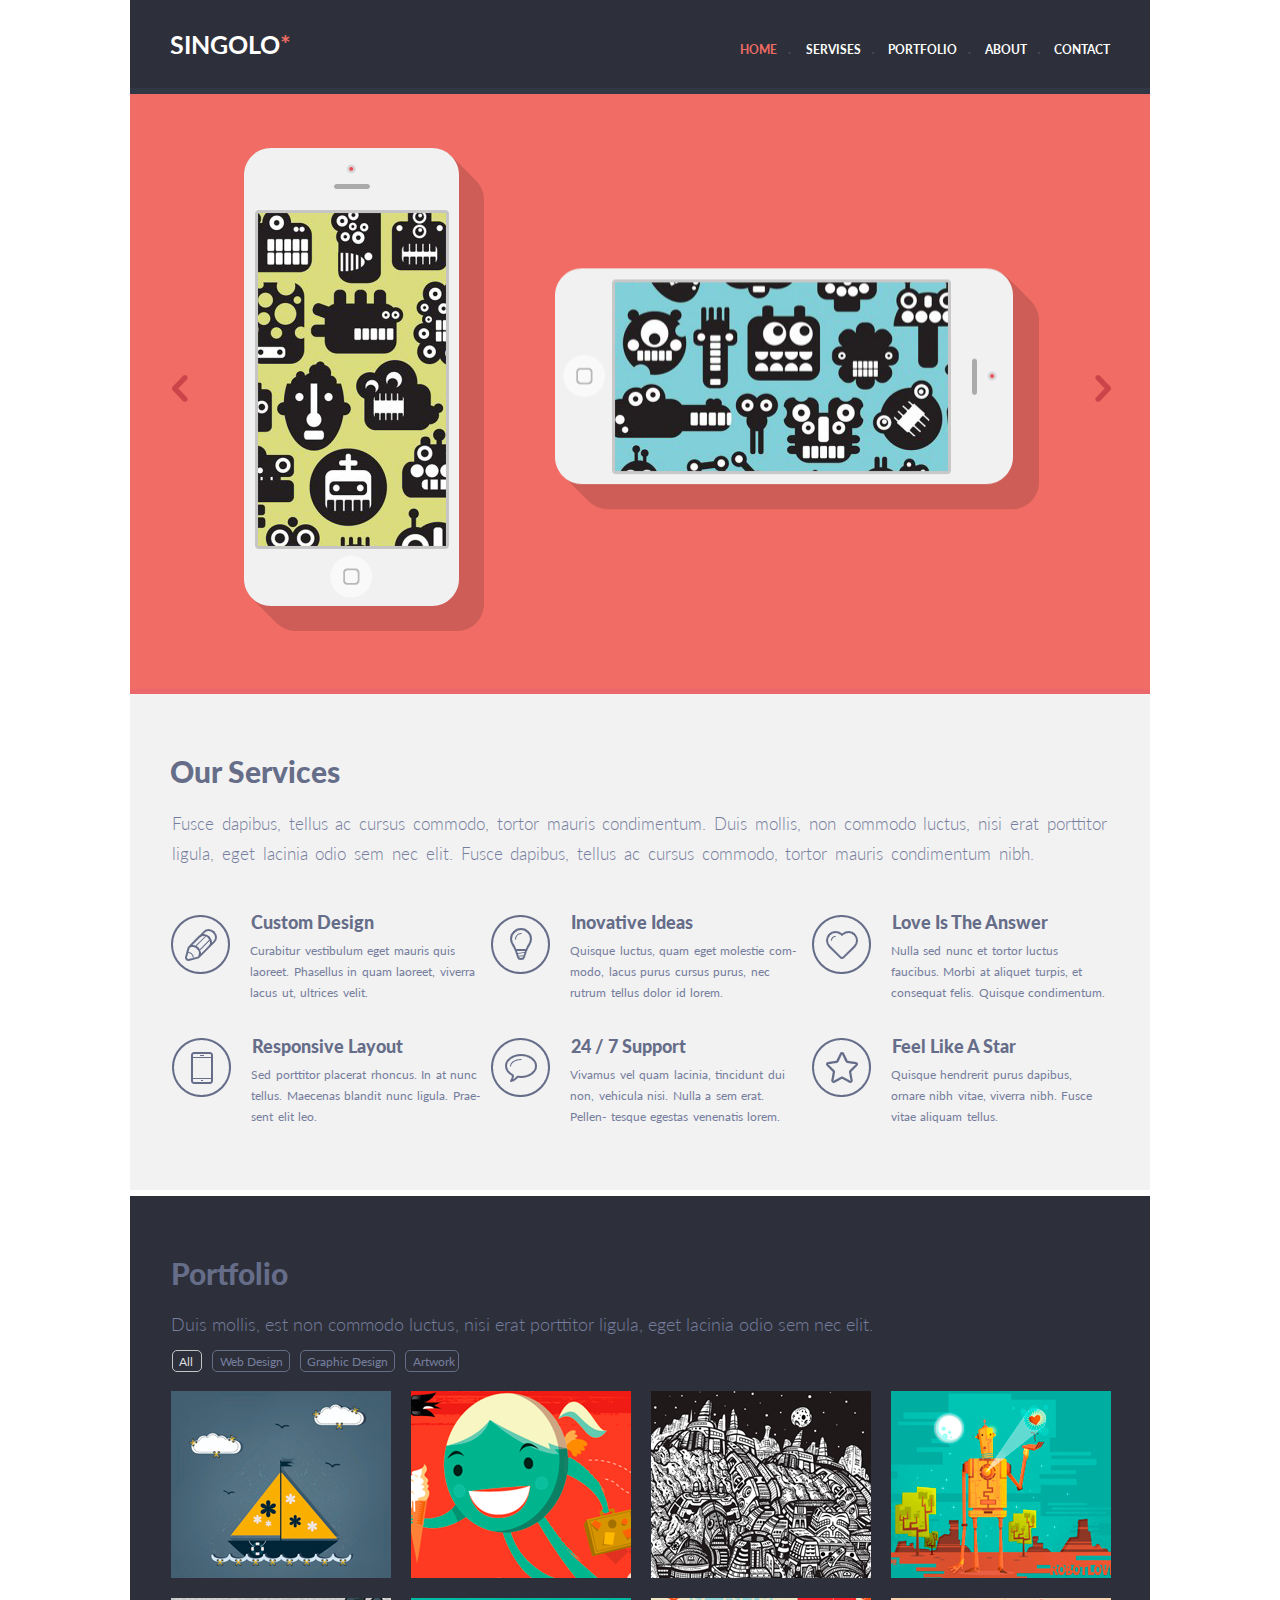
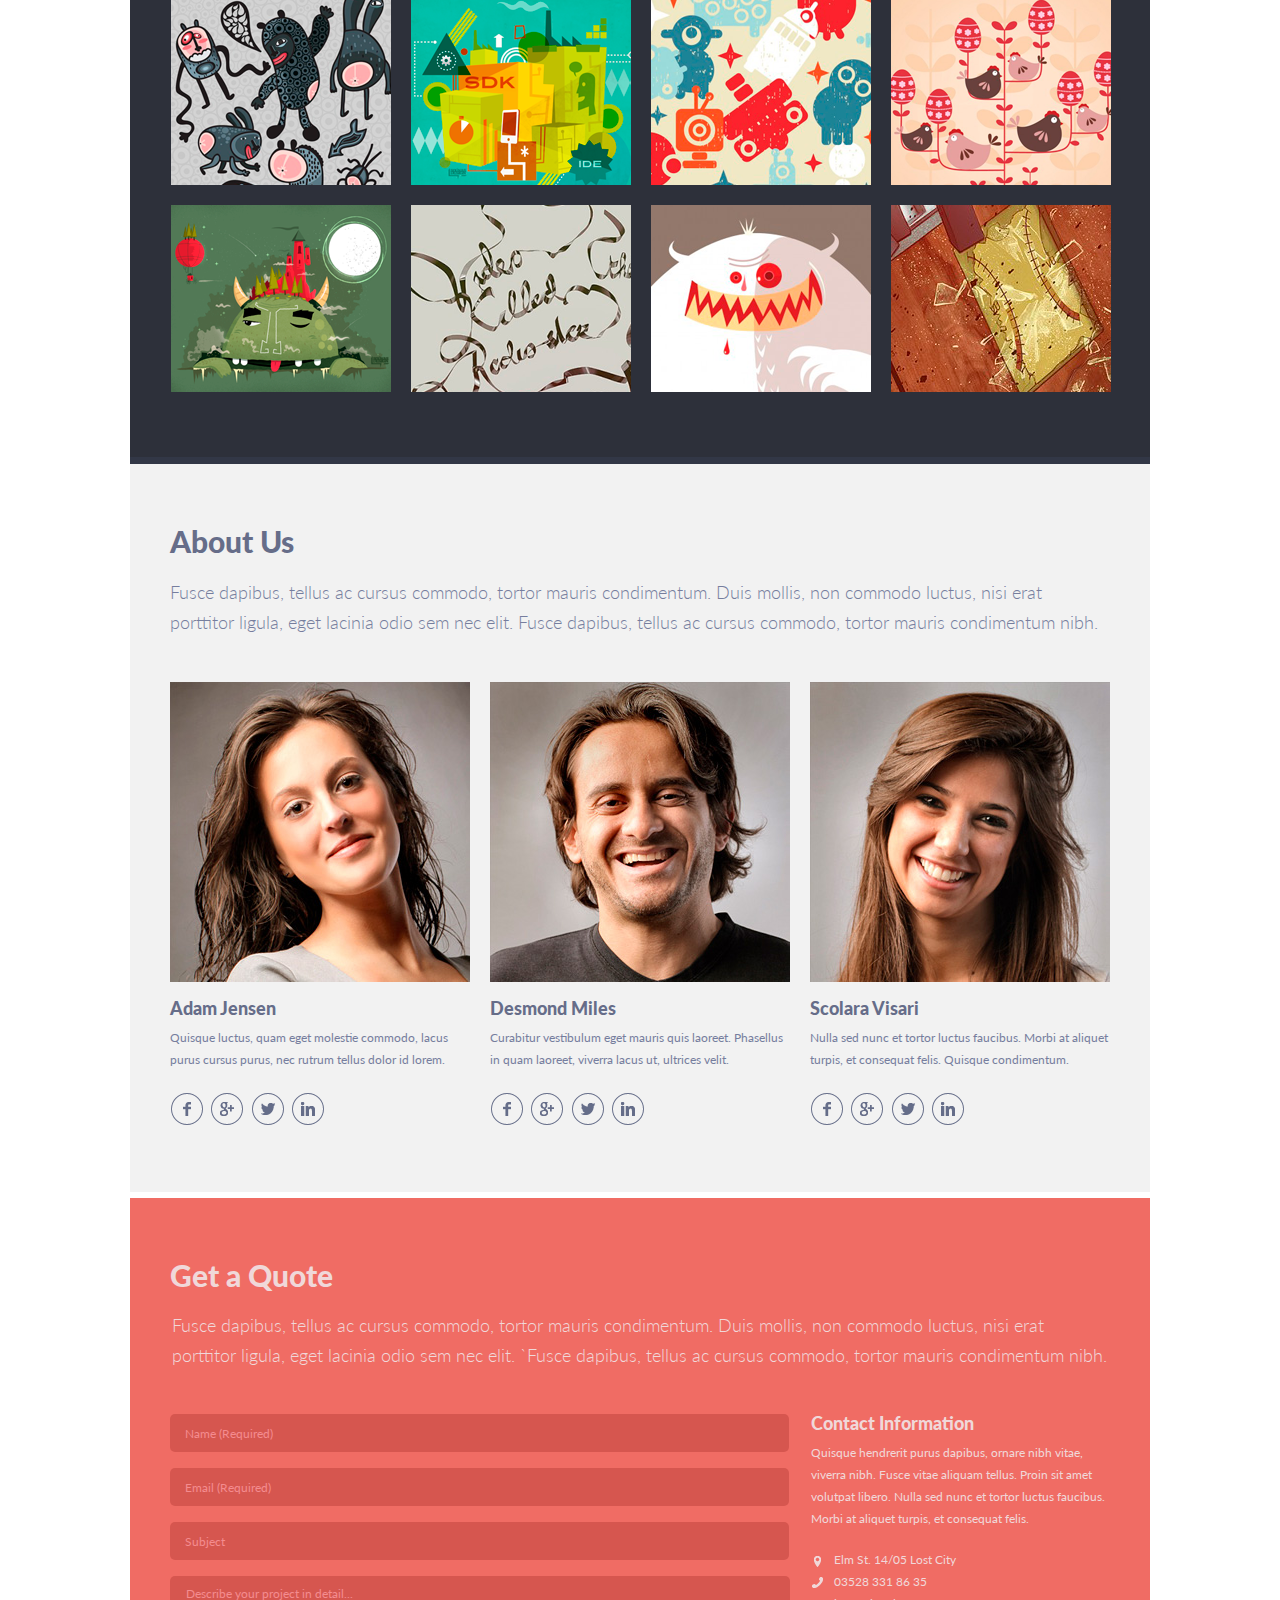
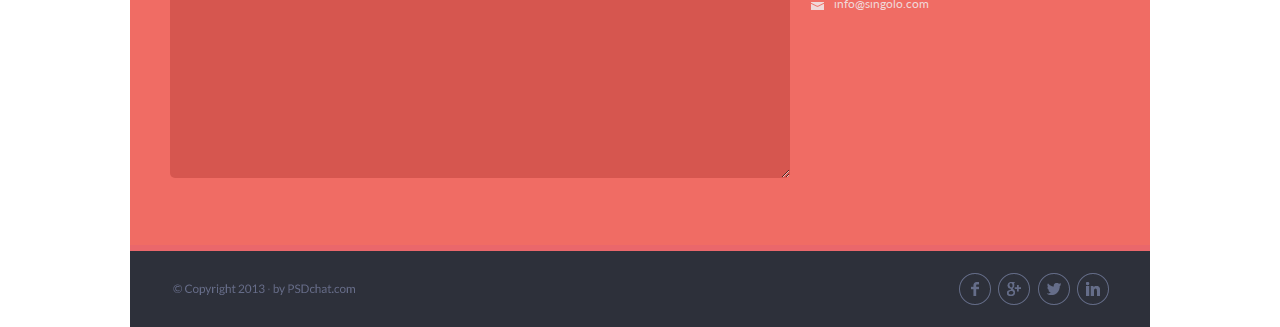
==== index.html @ d5c216e9 "feat: add index.html and index.css singolo" ====
<!DOCTYPE html>
<html lang="en">
<head>
    <meta charset="UTF-8">
    <meta name="viewport" content="width=device-width, initial-scale=1.0">
    <meta http-equiv="X-UA-Compatible" content="ie=edge">
    <link href="https://fonts.googleapis.com/css?family=Lato:300,400,900&display=swap" rel="stylesheet"> 
    <link rel="stylesheet" href="index.css">
    <title>Singolo</title>
</head>
<body>
    <!--header block-->
    <header>
        <div class="wrapper header-wrapper">
          <div class="header__content">
            <h1 class="logo">
                SINGOLO<span>*</span>
            </h1>
            <nav>
                <ul class="menu">
                    <li>
                      <a id="menu__home" href='#'>Home</a>
                    </li>
                    <li>
                      <a id="menu__servises" href='#'>Servises</a>
                    </li>
                    <li>
                      <a id="menu__portfolio" href='#'>Portfolio</a>
                    </li>
                    <li>
                      <a href='#'>About</a>
                    </li>
                    <li>
                      <a href='#'>Contact</a>
                    </li>          
                  </ul>
            </nav>
          </div>
        </div>       
        <div class="header__bottom"></div>
    </header>
    
    <main>
      <!--slider block-->
      <section class="slider">
          <div class="wrapper slider-wrapper">
            <div class="slider__content">
              <img class="slider__left-arrow slider__arrow" src="assets/images/left arrow.png" alt="left arrow">
              <img class="slider__vertical-phone" src="assets/images/iPhone Vertical.png" alt="iPhone Vertical">
              <img class="slider__horizontal-phone" src="assets/images/iPhone Horizontal.png" alt="iPhone Horizontal">
              <img class="slider__right-arrow slider__arrow" src="assets/images/right arrow.png" alt="right arrow">
            </div>
          </div>
        <div class="slider__bottom"></div>
      </section>
      
      <!--services block-->
      <section class="services">
        <div class="wrapper services-wrapper">
          <h2 class="services__header">Our Services</h2>
          <p class="services__description">Fusce dapibus, tellus ac cursus commodo, tortor mauris condimentum. Duis mollis, non commodo luctus, nisi erat porttitor ligula, eget lacinia odio sem nec elit. Fusce dapibus, tellus ac cursus commodo, tortor mauris condimentum nibh.
          </p>
          <div class="services__grid">
            <div class="services__item">
              <div class="services__item_icon services__item_icon1"></div>
              <div class="services__item_text">
                <h3 class="services__header-h3">Custom Design</h3>
                <p>Curabitur vestibulum eget mauris quis laoreet. Phasellus in quam laoreet, viverra lacus ut, ultrices velit.</p>
              </div>
            </div>
            <div class="services__item">
              <div class="services__item_icon services__item_icon2"></div>
              <div class="services__item_text">
                <h3 class="services__header-h3">Inovative Ideas</h3>
                <p>Quisque luctus, quam eget molestie com- modo, lacus purus cursus purus, nec rutrum tellus dolor id lorem.</p>
              </div>
            </div>
            <div class="services__item">
              <div class="services__item_icon services__item_icon3"></div>
              <div class="services__item_text">
                <h3 class="services__header-h3">Love Is The Answer</h3>
                <p>Nulla sed nunc et tortor luctus faucibus. Morbi at aliquet turpis, et consequat felis. Quisque condimentum.</p>
              </div>
            </div>
            <div class="services__item">
              <div class="services__item_icon services__item_icon4"></div>
              <div class="services__item_text">
                <h3 class="services__header-h3">Responsive Layout</h3>
                <p>Sed porttitor placerat rhoncus. In at nunc tellus. Maecenas blandit nunc ligula. Prae-
                        sent elit leo.</p>
              </div>
            </div>
            <div class="services__item">
              <div class="services__item_icon services__item_icon5"></div>
              <div class="services__item_text">
                <h3 class="services__header-h3">24 / 7 Support</h3>
                <p>Vivamus vel quam lacinia, tincidunt dui non, vehicula nisi. Nulla a sem erat. Pellen- tesque egestas venenatis lorem.</p>
              </div>
            </div>
            <div class="services__item">
              <div class="services__item_icon services__item_icon6"></div>
              <div class="services__item_text">
                <h3 class="services__header-h3">Feel Like A Star</h3>
                <p>Quisque hendrerit purus dapibus, ornare nibh vitae, viverra nibh. Fusce vitae aliquam tellus.</p>
              </div>
            </div>
          </div>
        </div>
        <div class="services__bottom"></div>
      </section>      

      <!-- portfolio block -->
    <section class="portfolio">
        <div class="wrapper portfolio__wrapper">
            <h2>Portfolio</h2>
            <p class="portfolio__description description">Duis mollis, est non commodo luctus, nisi erat porttitor ligula, eget lacinia odio sem nec elit.</p>
            <div class="portfolio__tags">
                <a class="tag tag--selected" href="#">
                    <span class="portfolio__first-span">All</span>
                </a>
                <a class="tag tag--bordered" href="#">
                    <span class="portfolio__second-span">Web Design</span>
                </a>
                <a class="tag tag--bordered" href="#">
                    <span>Graphic Design</span>
                </a>
                <a class="tag tag--bordered" href="#">
                    <span class="portfolio__fourth-span">Artwork</span>
                </a>
            </div>
            <div class="portfolio__img layout-4-column">
                <img src="assets/images/portfolio-images/row1/1.png" alt="boat">
                <img src="assets/images/portfolio-images/row1/2.png" alt="green_girl">
                <img src="assets/images/portfolio-images/row1/3.png" alt="city">
                <img src="assets/images/portfolio-images/row1/4.png" alt="avon__robot">

                <img src="assets/images/portfolio-images/row2/5.png" alt="animals">
                <img src="assets/images/portfolio-images/row2/6.png" alt="boxes">
                <img src="assets/images/portfolio-images/row2/7.png" alt="img7">
                <img src="assets/images/portfolio-images/row2/8.png" alt="hens">

                <img src="assets/images/portfolio-images/row3/9.png" alt="dragoni">
                <img src="assets/images/portfolio-images/row3/10.png" alt="letters">
                <img src="assets/images/portfolio-images/row3/portfolio-11.png" alt="dragoni2">
                <img src="assets/images/portfolio-images/row3/12.png" alt="wall">                
            </div>
        </div>
        <div class="portfolio__bottom"></div>
    </section>
    <section class="about-us">
        <div class="wrapper about-us__wrapper">
            <h2>About Us</h2>
            <p class="about-us__description description">Fusce dapibus, tellus ac cursus commodo, tortor mauris condimentum. 
                Duis mollis, non commodo luctus, nisi erat porttitor ligula, eget lacinia odio sem nec elit. Fusce dapibus,
                 tellus ac cursus commodo, tortor mauris condimentum nibh.
            </p>
            <div class="layout-3-column">
                <div class="employee">
                    <img class="employee__photo1" src="assets/images/employees-photo/Adam.jpg" alt="Adam Jensen"></img>
                    <h3 class="employee__name">Adam Jensen</h3>
                    <p class="employee__about">Quisque luctus, quam eget molestie commodo, lacus purus cursus purus, nec rutrum tellus dolor id lorem.</p>
                    <ul class="about-us__contacts">
                        <li>
                            <a href="#"><img src="assets/images/social-icons/Facebook.png" alt="facebook"></a>
                        </li>
                        <li>
                            <a href="#"><img src="assets/images/social-icons/Google.png" alt="google"></a>
                        </li>
                        <li>
                            <a href="#"><img src="assets/images/social-icons/Twitter.png" alt="twitter"></a>
                        </li>
                        <li>
                            <a href="#"><img src="assets/images/social-icons/LinkedIn.png" alt="linkedin"></a>
                        </li>
                    </ul>
                </div>            
                <div class="employee">
                    <img class="employee__photo" src="assets/images/employees-photo/Desmond.jpg" alt="Desmond Miles"></img>
                    <h3 class="employee__name">Desmond Miles</h3>
                    <p class="employee__about">Curabitur vestibulum eget mauris quis laoreet. Phasellus in quam laoreet, viverra lacus ut, ultrices velit.</p>
                    <ul class="about-us__contacts">
                        <li>
                            <a href="#"><img src="assets/images/social-icons/Facebook.png" alt="facebook"></a>
                        </li>
                        <li>
                            <a href="#"><img src="assets/images/social-icons/Google.png" alt="google"></a>
                        </li>
                        <li>
                            <a href="#"><img src="assets/images/social-icons/Twitter.png" alt="twitter"></a>
                        </li>
                        <li>
                            <a href="#"><img src="assets/images/social-icons/LinkedIn.png" alt="linkedin"></a>
                        </li>
                    </ul>
                </div>
                <div class="employee">
                    <img class="employee__photo" src="assets/images/employees-photo/scolara.jpg" alt="Scolara Visari"></img>
                    <h3 class="employee__name">Scolara Visari</h3>
                    <p class="employee__about">Nulla sed nunc et tortor luctus faucibus. Morbi at aliquet turpis, et consequat felis. Quisque condimentum.</p>
                    <ul class="about-us__contacts">
                        <li>
                            <a href="#"><img src="assets/images/social-icons/Facebook.png" alt="facebook"></a>
                        </li>
                        <li>
                            <a href="#"><img src="assets/images/social-icons/Google.png" alt="google"></a>
                        </li>
                        <li>
                            <a href="#"><img src="assets/images/social-icons/Twitter.png" alt="twitter"></a>
                        </li>
                        <li>
                            <a href="#"><img src="assets/images/social-icons/LinkedIn.png" alt="linkedin"></a>
                        </li>
                    </ul>
                </div>
            </div>
        </div>
        <div class="about-us__bottom"></div>
    </section>

    <!--get-a-quote block-->
    <section class="get-a-quote">
        <div class="wrapper get-a-quote__wrapper">
            <h2>Get a Quote</h2>
            <p class="get-a-quote-description description">Fusce dapibus, tellus ac cursus commodo, tortor mauris condimentum.
                Duis mollis, non commodo luctus, nisi erat porttitor ligula, eget lacinia odio sem nec elit.
                `Fusce dapibus, tellus ac cursus commodo, tortor mauris condimentum nibh.
            </p>
            <div class="layout-2-column">
                <form action method="POST" id="get-a-quote__form">
                    <input type="text" name="name" required placeholder="Name (Required)" form="get-a-quote__form">
                    <input type="email" name="email" required placeholder="Email (Required)" form="get-a-quote__form">
                    <input type="text" name="subject" placeholder="Subject" form="get-a-quote__form">
                    <textarea name="your-project" placeholder=" Describe your project in detail..."></textarea>
                </form>
                <div class="get-a-quote__contact">
                    <h3>Contact Information</h3>
                    <p>Quisque hendrerit purus dapibus, ornare nibh vitae, viverra nibh. Fusce vitae
                        aliquam tellus. Proin sit amet volutpat libero. Nulla sed nunc et tortor 
                        luctus faucibus. Morbi at aliquet turpis, et consequat felis.
                    </p>
                    <div class="get-a-quote__grid">                        
                        <img class="icon icon_location" src="assets/images/icons-form/location.png" alt="location"> <a href="#">Elm St. 14/05 Lost City</a>
                        <img class="icon icon_phone" src="assets/images/icons-form/phone.png" alt="phone"> <a href="tel:+035283318635">03528 331 86 35</a>
                        <img class="icon icon_letter" src="assets/images/icons-form/letter.png" alt="letter"> <a href="mailto:info@singolo.com">info@singolo.com</a>
                    </div>
                </div>
            </div>
        </div>
        <div class="get-a-quote__bottom"></div>
    </section>
    
    <!--footer block-->
    <footer>
        <div class="wrapper footer-wrapper layout-2-column">
            <img class="footer__copyright" src="assets/images/©_Copyright_2013_·_by_PSDchat.com.png" alt="footer__copyright">
            <ul class="footer__contacts layout-4-column">
                <li>
                    <a href="#"><img src="assets/images/social-icons/Facebook.png" alt="facebook"></a>
                </li>
                <li>
                    <a href="#"><img src="assets/images/social-icons/Google.png" alt="google"></a>
                </li>
                <li>
                    <a href="#"><img src="assets/images/social-icons/Twitter.png" alt="twitter"></a>
                </li>
                <li>
                    <a href="#"><img src="assets/images/social-icons/LinkedIn.png" alt="linkedin"></a>
                </li>
            </ul>
        </div>
    </footer>
    </main>
</body>
</html>
---- index.css ----
body {
    width: 1020px;
    margin: 0 auto;
}

.wrapper {    
    width: 940px;
    margin: 0 auto;
}

h1 {
    font-size: 25px;    
    color: #ffffff;
    font-family: "Lato", "Verdana",sans-serif;
    font-weight: 700;
    margin: 0;
}

h2 {
    font-size: 30px;
    font-family: "Lato", "Verdana", sans-serif;
    line-height: 18px;
    font-weight: 900;
    color: #666d89;
    text-align: left;
}

h3 {
    font-size: 18px;
    color: #666d89;
    font-family: "Lato", "Verdana", sans-serif;
    font-weight: 900;   
}

.description {
    font-size: 18px;
    line-height: 30px;
    color: #767e9e;
    font-family: "Lato", "Verdana", sans-serif;
    font-weight: 300;
    text-align: left;
    margin: 0;
}

/*header block*/

header {
    background-color: #2d303a;
}

.header-wrapper {
    padding: 29px 0 29px 0px;
}

.header__bottom {
    height: 6px;
    background-color: #323746;
}

.header__content {
    display: flex;
    justify-content: space-between;
}

.logo span, #menu__home {
    color: #f06c64;
}

nav {
    width: 369px;
    padding: 11px 0px 0 0px
}

ul:first-child {
    margin-left: -3px;
}

#menu__servises {
    margin: 1px 0px 0px 1px;
}

.menu {
    display: flex;
    justify-content: space-between;
    list-style-type: none;
    margin: 0;
    padding: 0;    
}

.menu a {
    text-decoration: none;
    text-transform: uppercase;
    font-size: 12px;
    line-height: 6px;
    color: #ffffff;
    font-family: "Lato", sans-serif;
    font-weight: 700;
    padding-left: 2px;
    cursor: pointer;
} 

.menu a:hover {
    color: red;
}

header li + li:before {
    content: ".";
    width: 30px;
    color: #494e62;
    bottom: 5px;
    padding-right: 7px;
}

/*slider block*/

.slider {
    background-color: #f06c64;
}

.slider__bottom {
    background-color: #ea676b;
    height:5px;
}

.slider__content {
    display: flex;
    justify-content: space-between;
    margin-left: 2px;
    margin-right: -1px;
}

.slider__left-arrow {
    height: 27px;
    width: 16px;
    padding-top: 281px;    
    cursor: pointer;
}

.slider__right-arrow {
    height: 27px;
    width: 16px;
    padding-top: 281px;
    cursor: pointer;
}

.slider__vertical-phone {
    margin: -16px -392px 31px 0px;
}

.slider__horizontal-phone {
    margin: 69px -29px -56px 4px;
}

/*services block*/

.services {
    background-color: #f2f2f2;
}

.services-wrapper {
    padding: 44px 0 51px 0px
}

.services__header {
    margin: 24px 0 29px 0;
}

.services__description {
    font-size: 17px;
    line-height: 30px;
    color: #767e9e;
    font-family: "Lato", "Verdana", sans-serif;
    font-weight: 300;
    margin: 0 0 0 2px;
    padding: 0 0 22px 0px;
    width: 952px;
    word-spacing: 2.8px;
}

.services__grid {
    display: grid;
    grid-template-rows: 1fr 1fr;
    grid-template-columns: 1fr 1fr 1fr;
}

.services__item {
    display: flex;
    justify-content: space-between;
}

.services__item_icon {
    min-width: 60px;
    height: 60px;
}

.services__item_icon1 {
    background: url(assets/images/pen.png);
    margin: 23px 0 0 0px;
}

.services__item_icon2 {
    background: url(assets/images/lightbulb.png);
    margin: 23px 0px 0px 7px;
}

.services__item_icon3 {
    background: url(assets/images/heart.png);
    margin: 23px 0 0 14px;
}

.services__item_icon4 {
    background: url(assets/images/phone.png);
    margin: 22px 0 0 1px;
}

.services__item_icon5 {
    background: url(assets/images/bubble.png);
    margin: 22px 0 0 7px;
}

.services__item_icon6 {
    background: url(assets/images/Star.png);
    margin: 22px 0 0 14px;
}

.services__item_text {
    margin: 1px 0 0 20px;
}

.services__header-h3 {
    padding: 1px 0px 0px 1px;
}

.services__item_text > p {
    font-size: 12px;
    color: #767e9e;
    font-family: "Lato", sans-serif;
    font-weight: 400;
    margin: -11px 0px 12px 0px;
    line-height: 21px;
    word-spacing: 1.5px;
}

.services__bottom {
    height: 6px;
    background-color: #ffffff;
}

/* portfolio block*/

.portfolio__wrapper {
    padding: 43px 2px 0 4px;
}

.portfolio {
    background-color: #2d303a;
}

.portfolio__description {
    padding-top: 2px;
}

.portfolio__tags {
    padding-top: 12px;
}

.portfolio__first-span {
    padding-right: 2px;
}

.portfolio__second-span, .portfolio__fourth-span {
    padding-left: 1px;
}
.tag {
    text-decoration: none;
    font-size: 12px;
    color: #767e9e;
    font-family: "Lato", "Verdana", sans-serif;
    font-weight: 400;
    text-align: left;
    margin-left: 1px;
    margin-right: 9px;
    padding: 3px 3px 2px 6px;
    cursor: pointer;
}

.tag:hover {
    font-size: 14px;
}

.tag--selected {
    border-radius: 5px;
    color: #dedede;
    border: 1px solid #c5c5c5;
}

.tag--bordered {
    border-radius: 5px;
    border: 1px solid #666d89;
}

.layout-4-column {
    display: flex;
    flex-direction: row;
    justify-content: space-between;
    flex-wrap: wrap;
}

.portfolio__img {
    height: 600px;    
    padding: 18px 0 66px 0;
    overflow: hidden;
}

.portfolio__img img {
    width: 220px;
    height: 187px;
    padding-bottom: 20px;
}

.portfolio__bottom {
    height: 7px;
    background-color: #323746;
}

.employee__name {
    margin: 0;
}

/* about-us block*/

.about-us {
    background-color: #f2f2f2;
}

.about-us__wrapper {
    padding-top: 43px;
    padding-bottom: 42px;
}

.about-us__description {
    padding-bottom: 45px;
    padding-top: 2px;
}

.layout-3-column {
    display: flex;
    justify-content: space-between;
}

.employee {
    text-align: left;
}

.employee>img {
    width: 300px;
    height: 300px;
    padding-right: 20px;
    padding-bottom: 11px;
}

.employee__about {
    font-size: 12px;
    line-height: 22px;
    color: #767e9e;
    font-family: "Lato";
    font-weight: 400;
    padding-top: 8px;
    margin: 0;
    width: 300px;
}

.about-us__contacts {    
    display: flex;
    flex-direction: row;
    justify-content: space-between;
    flex-wrap: wrap;
    width: 155px;
    padding: 5px 0 0 0px;
}

.about-us__contacts li {
    list-style-type: none;
}

.about-us__contacts img {
    width: 34px;
    height: 35px;
    cursor: pointer;
}

.about-us__bottom {
    height: 6px;
    background-color: #ffffff;
}

.get-a-quote {
    background-color: #f06c64;
}

/* get-a-quote block*/

.get-a-quote__wrapper {
    padding-top: 43px;
}

.get-a-quote h2 {    
    color: #f0d8d9;    
    margin: 25px 0 26px 0;
}

.get-a-quote h3 {    
    color: #f0d8d9;
    margin: 0 0 0 2px;
}

.get-a-quote-description {
    color: #f0d8d9;
    margin: 0 0 0 2px;
}

.layout-2-column {
    display: flex;
    justify-content: space-between;
}

form {
    padding-top: 44px;
    width: 615px;
}

input {
    width: 604px;
    height: 37px;
    border-radius: 5px;
    background-color: #d6564f;
    margin-bottom: 16px;
    border: none;
    padding: 1px 0 0 15px;
}

::placeholder {
    font-size: 12px;
    line-height: 22px;
    color: #f48c8f;
    font-family: "Lato", "Verdana", sans-serif;
    font-weight: 400;
    text-align: left;
}

textarea {
    width: 607px;
    height: 195px;
    border-radius: 5px;
    background-color: #d6564f;
    padding: 7px 0 0 13px;
    border: none;
}

.get-a-quote__contact {
    padding: 42px 0 0 24px
}

.get-a-quote__contact p, a {
    font-size: 12px;
    line-height: 22px;
    color: #f0d8d9;
    font-family: "Lato", "Verdana", sans-serif;
    font-weight: 400;
    text-align: left;
    margin: 0;
    text-decoration: none;
}

.get-a-quote__contact>p {
    padding-top: 8px;
    width: 309px;
    margin-left: 2px;
}

.get-a-quote__contact a {
    cursor: pointer;
}

.get-a-quote__grid {
    display: grid;
    grid-template-rows: 1fr 1fr 1fr;
    grid-template-columns: 1fr 12fr;
    padding-top: 19px;
    padding-left: 1px;
}

.icon_location {
    padding: 7px 0 0 4px;
}

.icon_phone {
    padding: 6px 0 0 2px;
}

.icon_letter {
    padding: 9px 0 0 1px;
}

.get-a-quote__bottom {
    height: 6px;
    background-color: #ea676b;
    margin-top: 63px;
}

/*footer block*/

footer {
    background-color: #2d303a;
}

.layout-4-column {
    display: flex;
    justify-content: space-between;
}

.footer__contacts {
    list-style-type: none;
    padding: 5px 0px 0 1px;
    width: 152px;
    margin-bottom: 13px;
}

.footer__copyright {
    width: 182px;
    height: 11px;
    padding: 33px 0 0 3px;
}
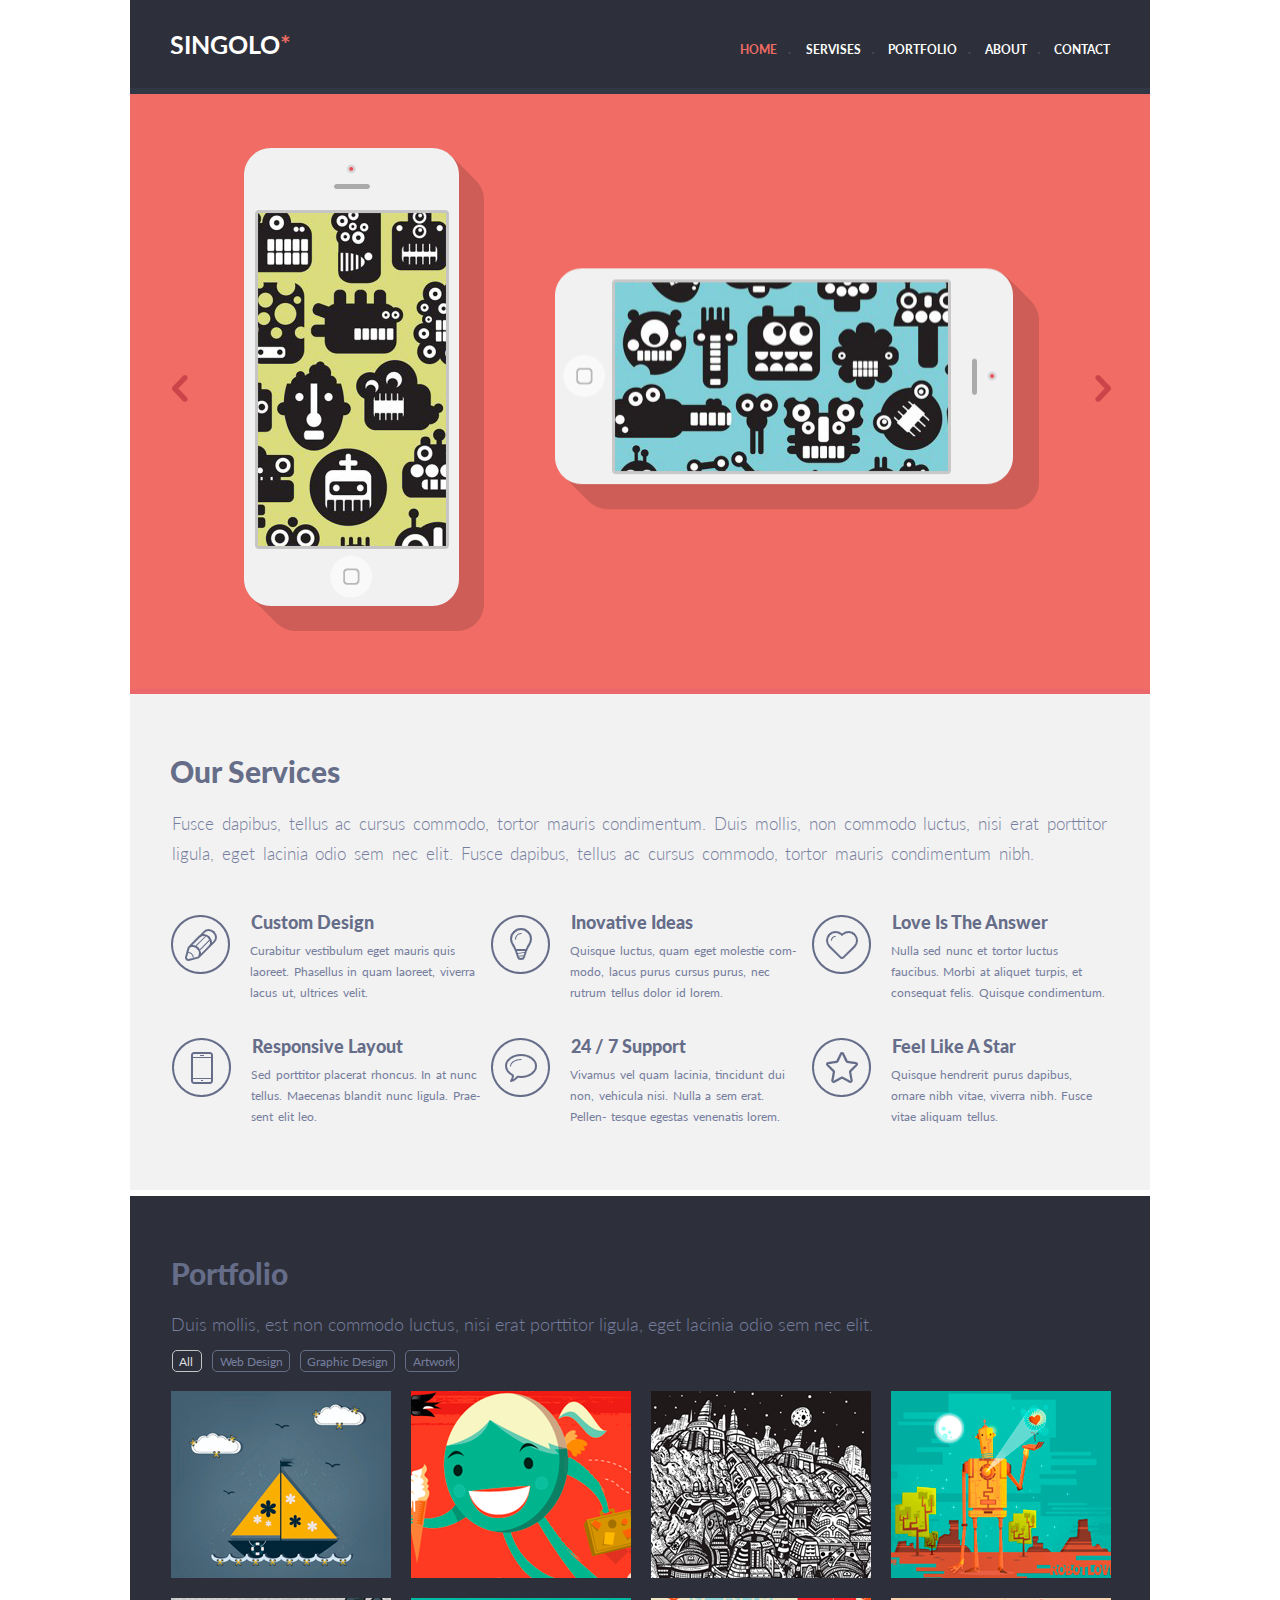
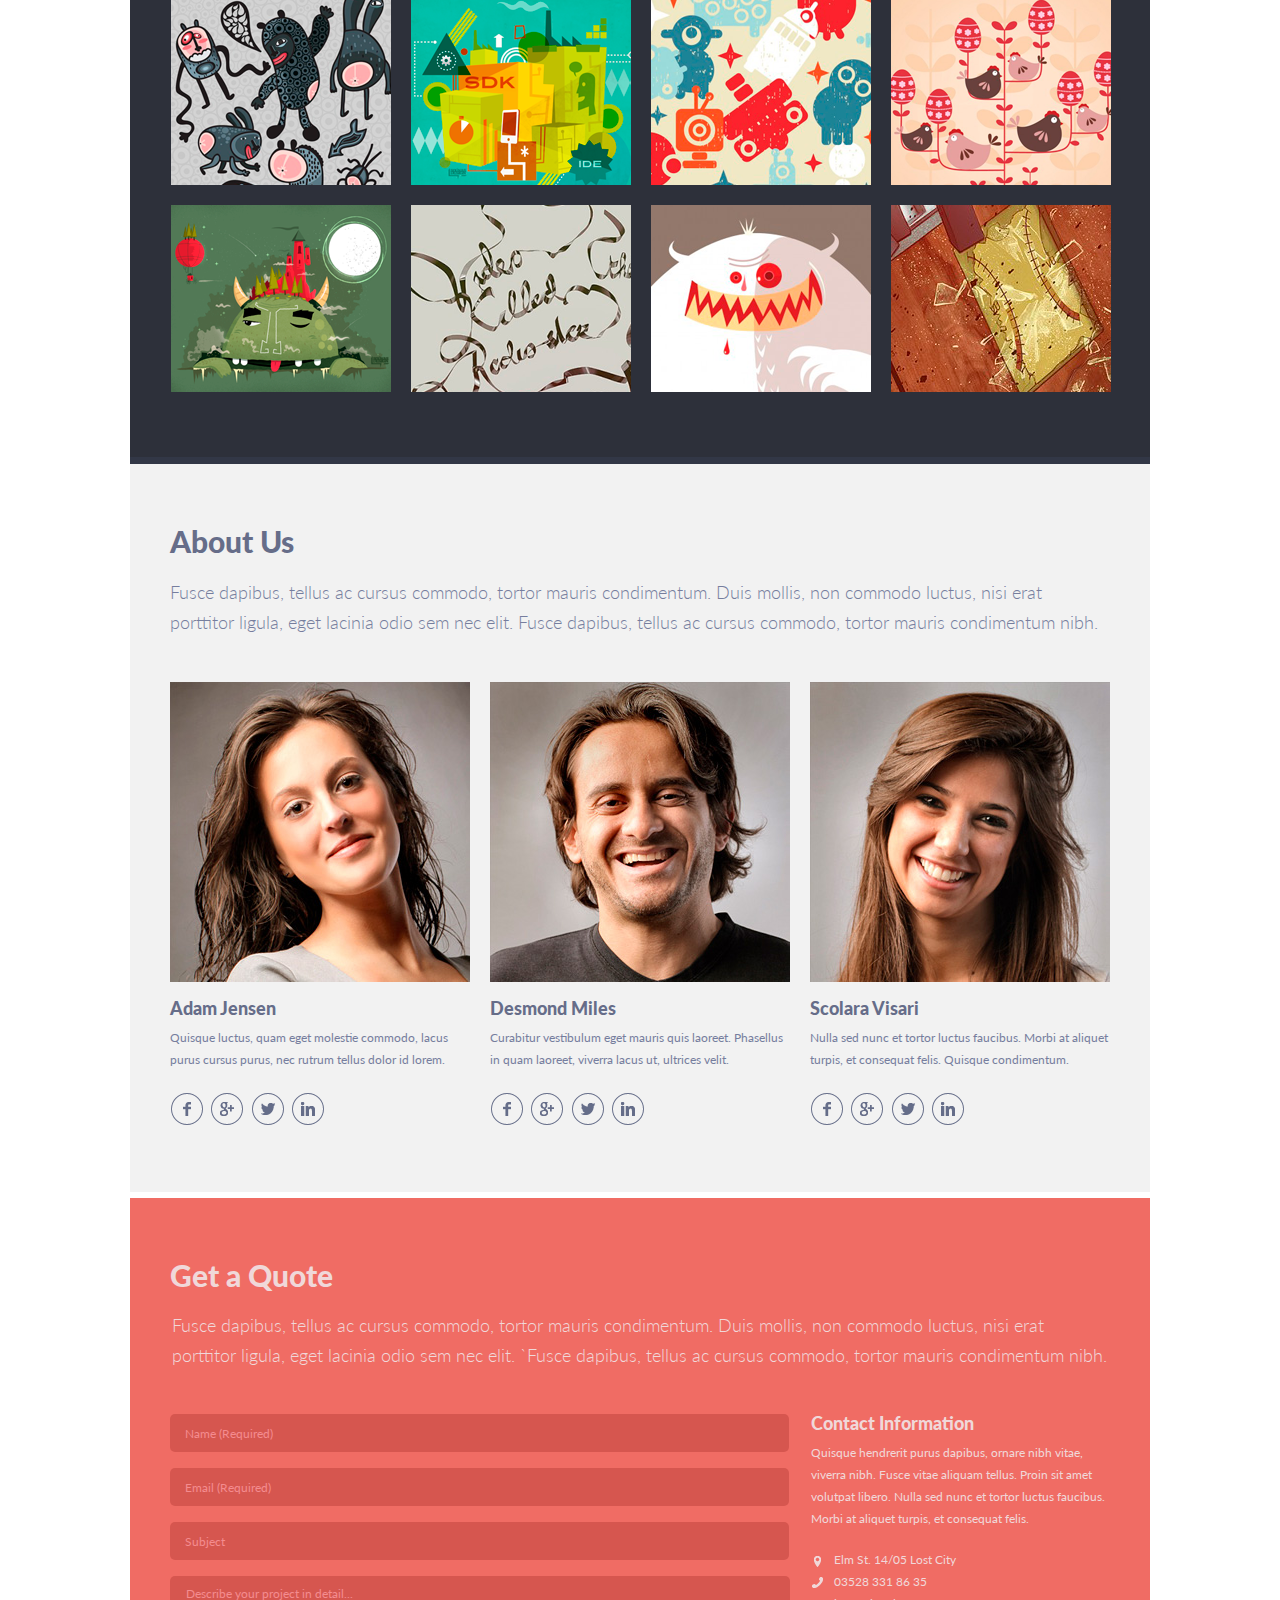
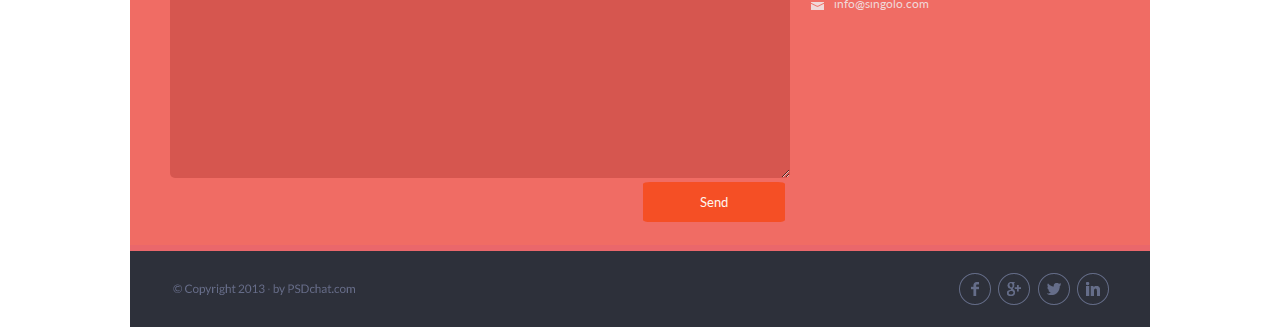
==== commit 5be045f9: "fix: fix index.htm and index.css singolo" ====
--- a/index.html
+++ b/index.html
@@ -5,7 +5,7 @@
     <meta name="viewport" content="width=device-width, initial-scale=1.0">
     <meta http-equiv="X-UA-Compatible" content="ie=edge">
     <link href="https://fonts.googleapis.com/css?family=Lato:300,400,900&display=swap" rel="stylesheet"> 
-    <link rel="stylesheet" href="index.css">
+    <link rel="stylesheet" href="style.css">
     <title>Singolo</title>
 </head>
 <body>
@@ -231,6 +231,7 @@
                     <input type="email" name="email" required placeholder="Email (Required)" form="get-a-quote__form">
                     <input type="text" name="subject" placeholder="Subject" form="get-a-quote__form">
                     <textarea name="your-project" placeholder=" Describe your project in detail..."></textarea>
+                    <button type="submit" class="button button_colored">Send</button>
                 </form>
                 <div class="get-a-quote__contact">
                     <h3>Contact Information</h3>
--- a/style.css
+++ b/style.css
@@ -0,0 +1,545 @@
+body {
+    width: 1020px;
+    margin: 0 auto;
+}
+
+.wrapper {    
+    width: 940px;
+    margin: 0 auto;
+}
+
+h1 {
+    font-size: 25px;    
+    color: #ffffff;
+    font-family: "Lato", "Verdana",sans-serif;
+    font-weight: 700;
+    margin: 0;
+}
+
+h2 {
+    font-size: 30px;
+    font-family: "Lato", "Verdana", sans-serif;
+    line-height: 18px;
+    font-weight: 900;
+    color: #666d89;
+    text-align: left;
+}
+
+h3 {
+    font-size: 18px;
+    color: #666d89;
+    font-family: "Lato", "Verdana", sans-serif;
+    font-weight: 900;   
+}
+
+.description {
+    font-size: 18px;
+    line-height: 30px;
+    color: #767e9e;
+    font-family: "Lato", "Verdana", sans-serif;
+    font-weight: 300;
+    text-align: left;
+    margin: 0;
+}
+
+/*header block*/
+
+header {
+    background-color: #2d303a;
+}
+
+.header-wrapper {
+    padding: 29px 0 29px 0px;
+}
+
+.header__bottom {
+    height: 6px;
+    background-color: #323746;
+}
+
+.header__content {
+    display: flex;
+    justify-content: space-between;
+}
+
+.logo span, #menu__home {
+    color: #f06c64;
+}
+
+nav {
+    width: 369px;
+    padding: 11px 0px 0 0px
+}
+
+ul:first-child {
+    margin-left: -3px;
+}
+
+#menu__servises {
+    margin: 1px 0px 0px 1px;
+}
+
+.menu {
+    display: flex;
+    justify-content: space-between;
+    list-style-type: none;
+    margin: 0;
+    padding: 0;    
+}
+
+.menu a {
+    text-decoration: none;
+    text-transform: uppercase;
+    font-size: 12px;
+    line-height: 6px;
+    color: #ffffff;
+    font-family: "Lato", sans-serif;
+    font-weight: 700;
+    padding-left: 2px;
+    cursor: pointer;
+} 
+
+.menu a:hover {
+    color: red;
+}
+
+header li + li:before {
+    content: ".";
+    width: 30px;
+    color: #494e62;
+    bottom: 5px;
+    padding-right: 7px;
+}
+
+/*slider block*/
+
+.slider {
+    background-color: #f06c64;
+}
+
+.slider__bottom {
+    background-color: #ea676b;
+    height:5px;
+}
+
+.slider__content {
+    display: flex;
+    justify-content: space-between;
+    margin-left: 2px;
+    margin-right: -1px;
+}
+
+.slider__left-arrow {
+    height: 27px;
+    width: 16px;
+    padding-top: 281px;    
+    cursor: pointer;
+}
+
+.slider__right-arrow {
+    height: 27px;
+    width: 16px;
+    padding-top: 281px;
+    cursor: pointer;
+}
+
+.slider__vertical-phone {
+    margin: -16px -392px 31px 0px;
+}
+
+.slider__horizontal-phone {
+    margin: 69px -29px -56px 4px;
+}
+
+/*services block*/
+
+.services {
+    background-color: #f2f2f2;
+}
+
+.services-wrapper {
+    padding: 44px 0 51px 0px
+}
+
+.services__header {
+    margin: 24px 0 29px 0;
+}
+
+.services__description {
+    font-size: 17px;
+    line-height: 30px;
+    color: #767e9e;
+    font-family: "Lato", "Verdana", sans-serif;
+    font-weight: 300;
+    margin: 0 0 0 2px;
+    padding: 0 0 22px 0px;
+    width: 952px;
+    word-spacing: 2.8px;
+}
+
+.services__grid {
+    display: grid;
+    grid-template-rows: 1fr 1fr;
+    grid-template-columns: 1fr 1fr 1fr;
+}
+
+.services__item {
+    display: flex;
+    justify-content: space-between;
+}
+
+.services__item_icon {
+    min-width: 60px;
+    height: 60px;
+}
+
+.services__item_icon1 {
+    background: url(assets/images/pen.png);
+    margin: 23px 0 0 0px;
+}
+
+.services__item_icon2 {
+    background: url(assets/images/lightbulb.png);
+    margin: 23px 0px 0px 7px;
+}
+
+.services__item_icon3 {
+    background: url(assets/images/heart.png);
+    margin: 23px 0 0 14px;
+}
+
+.services__item_icon4 {
+    background: url(assets/images/phone.png);
+    margin: 22px 0 0 1px;
+}
+
+.services__item_icon5 {
+    background: url(assets/images/bubble.png);
+    margin: 22px 0 0 7px;
+}
+
+.services__item_icon6 {
+    background: url(assets/images/Star.png);
+    margin: 22px 0 0 14px;
+}
+
+.services__item_text {
+    margin: 1px 0 0 20px;
+}
+
+.services__header-h3 {
+    padding: 1px 0px 0px 1px;
+}
+
+.services__item_text > p {
+    font-size: 12px;
+    color: #767e9e;
+    font-family: "Lato", sans-serif;
+    font-weight: 400;
+    margin: -11px 0px 12px 0px;
+    line-height: 21px;
+    word-spacing: 1.5px;
+}
+
+.services__bottom {
+    height: 6px;
+    background-color: #ffffff;
+}
+
+/* portfolio block*/
+
+.portfolio__wrapper {
+    padding: 43px 2px 0 4px;
+}
+
+.portfolio {
+    background-color: #2d303a;
+}
+
+.portfolio__description {
+    padding-top: 2px;
+}
+
+.portfolio__tags {
+    padding-top: 12px;
+}
+
+.portfolio__first-span {
+    padding-right: 2px;
+}
+
+.portfolio__second-span, .portfolio__fourth-span {
+    padding-left: 1px;
+}
+.tag {
+    text-decoration: none;
+    font-size: 12px;
+    color: #767e9e;
+    font-family: "Lato", "Verdana", sans-serif;
+    font-weight: 400;
+    text-align: left;
+    margin-left: 1px;
+    margin-right: 9px;
+    padding: 3px 3px 2px 6px;
+    cursor: pointer;
+}
+
+.tag:hover {
+    font-size: 14px;
+}
+
+.tag--selected {
+    border-radius: 5px;
+    color: #dedede;
+    border: 1px solid #c5c5c5;
+}
+
+.tag--bordered {
+    border-radius: 5px;
+    border: 1px solid #666d89;
+}
+
+.layout-4-column {
+    display: flex;
+    flex-direction: row;
+    justify-content: space-between;
+    flex-wrap: wrap;
+}
+
+.portfolio__img {
+    height: 600px;    
+    padding: 18px 0 66px 0;
+    overflow: hidden;
+}
+
+.portfolio__img img {
+    width: 220px;
+    height: 187px;
+    padding-bottom: 20px;
+}
+
+.portfolio__bottom {
+    height: 7px;
+    background-color: #323746;
+}
+
+.employee__name {
+    margin: 0;
+}
+
+/* about-us block*/
+
+.about-us {
+    background-color: #f2f2f2;
+}
+
+.about-us__wrapper {
+    padding-top: 43px;
+    padding-bottom: 42px;
+}
+
+.about-us__description {
+    padding-bottom: 45px;
+    padding-top: 2px;
+}
+
+.layout-3-column {
+    display: flex;
+    justify-content: space-between;
+}
+
+.employee {
+    text-align: left;
+}
+
+.employee>img {
+    width: 300px;
+    height: 300px;
+    padding-right: 20px;
+    padding-bottom: 11px;
+}
+
+.employee__about {
+    font-size: 12px;
+    line-height: 22px;
+    color: #767e9e;
+    font-family: "Lato";
+    font-weight: 400;
+    padding-top: 8px;
+    margin: 0;
+    width: 300px;
+}
+
+.about-us__contacts {    
+    display: flex;
+    flex-direction: row;
+    justify-content: space-between;
+    flex-wrap: wrap;
+    width: 155px;
+    padding: 5px 0 0 0px;
+}
+
+.about-us__contacts li {
+    list-style-type: none;
+}
+
+.about-us__contacts img {
+    width: 34px;
+    height: 35px;
+    cursor: pointer;
+}
+
+.about-us__bottom {
+    height: 6px;
+    background-color: #ffffff;
+}
+
+.get-a-quote {
+    background-color: #f06c64;
+}
+
+/* get-a-quote block*/
+
+.get-a-quote__wrapper {
+    padding-top: 43px;
+}
+
+.get-a-quote h2 {    
+    color: #f0d8d9;    
+    margin: 25px 0 26px 0;
+}
+
+.get-a-quote h3 {    
+    color: #f0d8d9;
+    margin: 0 0 0 2px;
+}
+
+.get-a-quote-description {
+    color: #f0d8d9;
+    margin: 0 0 0 2px;
+}
+
+.layout-2-column {
+    display: flex;
+    justify-content: space-between;
+}
+
+form {
+    padding-top: 44px;
+    width: 615px;
+}
+
+input {
+    width: 604px;
+    height: 37px;
+    border-radius: 5px;
+    background-color: #d6564f;
+    margin-bottom: 16px;
+    border: none;
+    padding: 1px 0 0 15px;
+}
+
+.button {
+    font-family: "Lato", "Verdana", sans-serif;
+    color: seashell;
+    height: 40px;
+    width: 142px;
+    background-color: rgb(245, 79, 37);
+    border: none;
+    border-radius: 5%;
+    float: right;
+    cursor: pointer;
+}
+
+::placeholder {
+    font-size: 12px;
+    line-height: 22px;
+    color: #f48c8f;
+    font-family: "Lato", "Verdana", sans-serif;
+    font-weight: 400;
+    text-align: left;
+}
+
+textarea {
+    width: 607px;
+    height: 195px;
+    border-radius: 5px;
+    background-color: #d6564f;
+    padding: 7px 0 0 13px;
+    border: none;
+}
+
+.get-a-quote__contact {
+    padding: 42px 0 0 24px
+}
+
+.get-a-quote__contact p, a {
+    font-size: 12px;
+    line-height: 22px;
+    color: #f0d8d9;
+    font-family: "Lato", "Verdana", sans-serif;
+    font-weight: 400;
+    text-align: left;
+    margin: 0;
+    text-decoration: none;
+}
+
+.get-a-quote__contact>p {
+    padding-top: 8px;
+    width: 309px;
+    margin-left: 2px;
+}
+
+.get-a-quote__contact a {
+    cursor: pointer;
+}
+
+.get-a-quote__grid {
+    display: grid;
+    grid-template-rows: 1fr 1fr 1fr;
+    grid-template-columns: 1fr 12fr;
+    padding-top: 19px;
+    padding-left: 1px;
+}
+
+.icon_location {
+    padding: 7px 0 0 4px;
+}
+
+.icon_phone {
+    padding: 6px 0 0 2px;
+}
+
+.icon_letter {
+    padding: 9px 0 0 1px;
+}
+
+.get-a-quote__bottom {
+    height: 6px;
+    background-color: #ea676b;
+    margin-top: 23px;
+}
+
+/*footer block*/
+
+footer {
+    background-color: #2d303a;
+}
+
+.layout-4-column {
+    display: flex;
+    justify-content: space-between;
+}
+
+.footer__contacts {
+    list-style-type: none;
+    padding: 5px 0px 0 1px;
+    width: 152px;
+    margin-bottom: 13px;
+}
+
+.footer__copyright {
+    width: 182px;
+    height: 11px;
+    padding: 33px 0 0 3px;
+}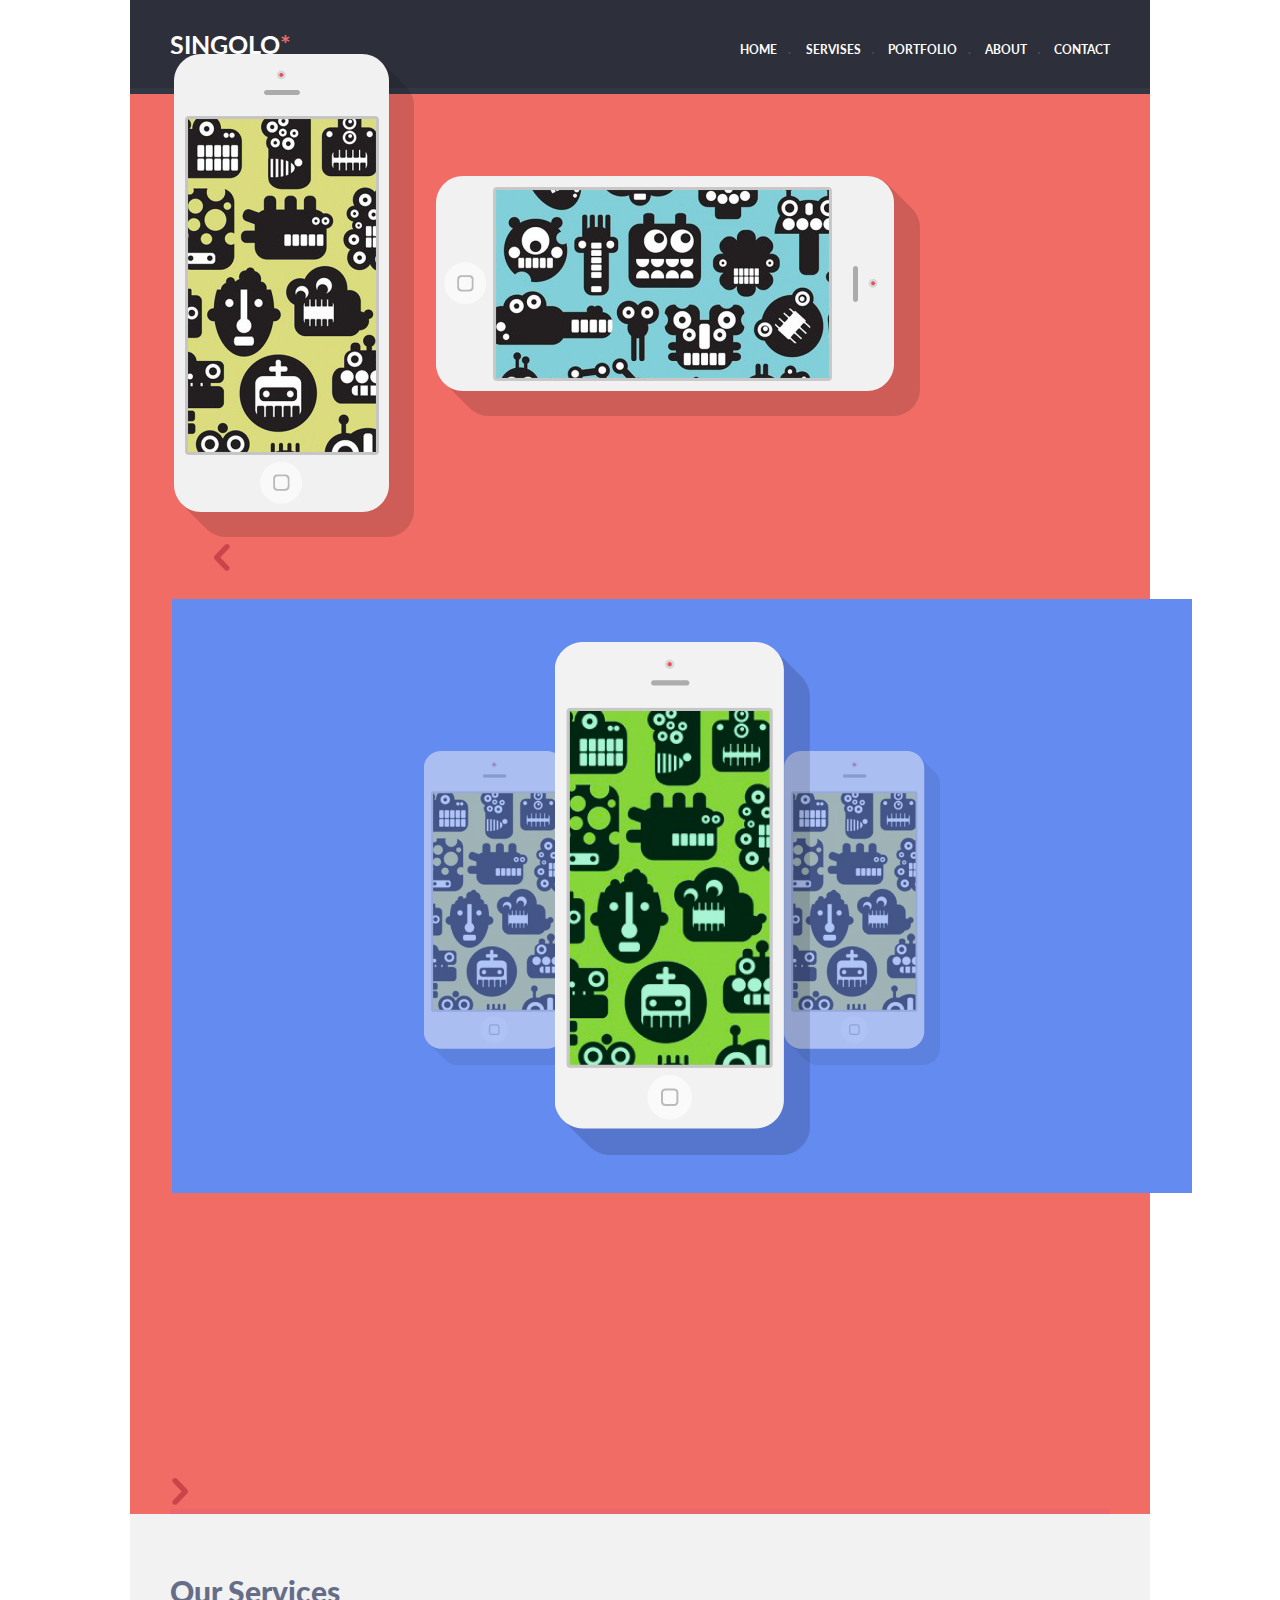
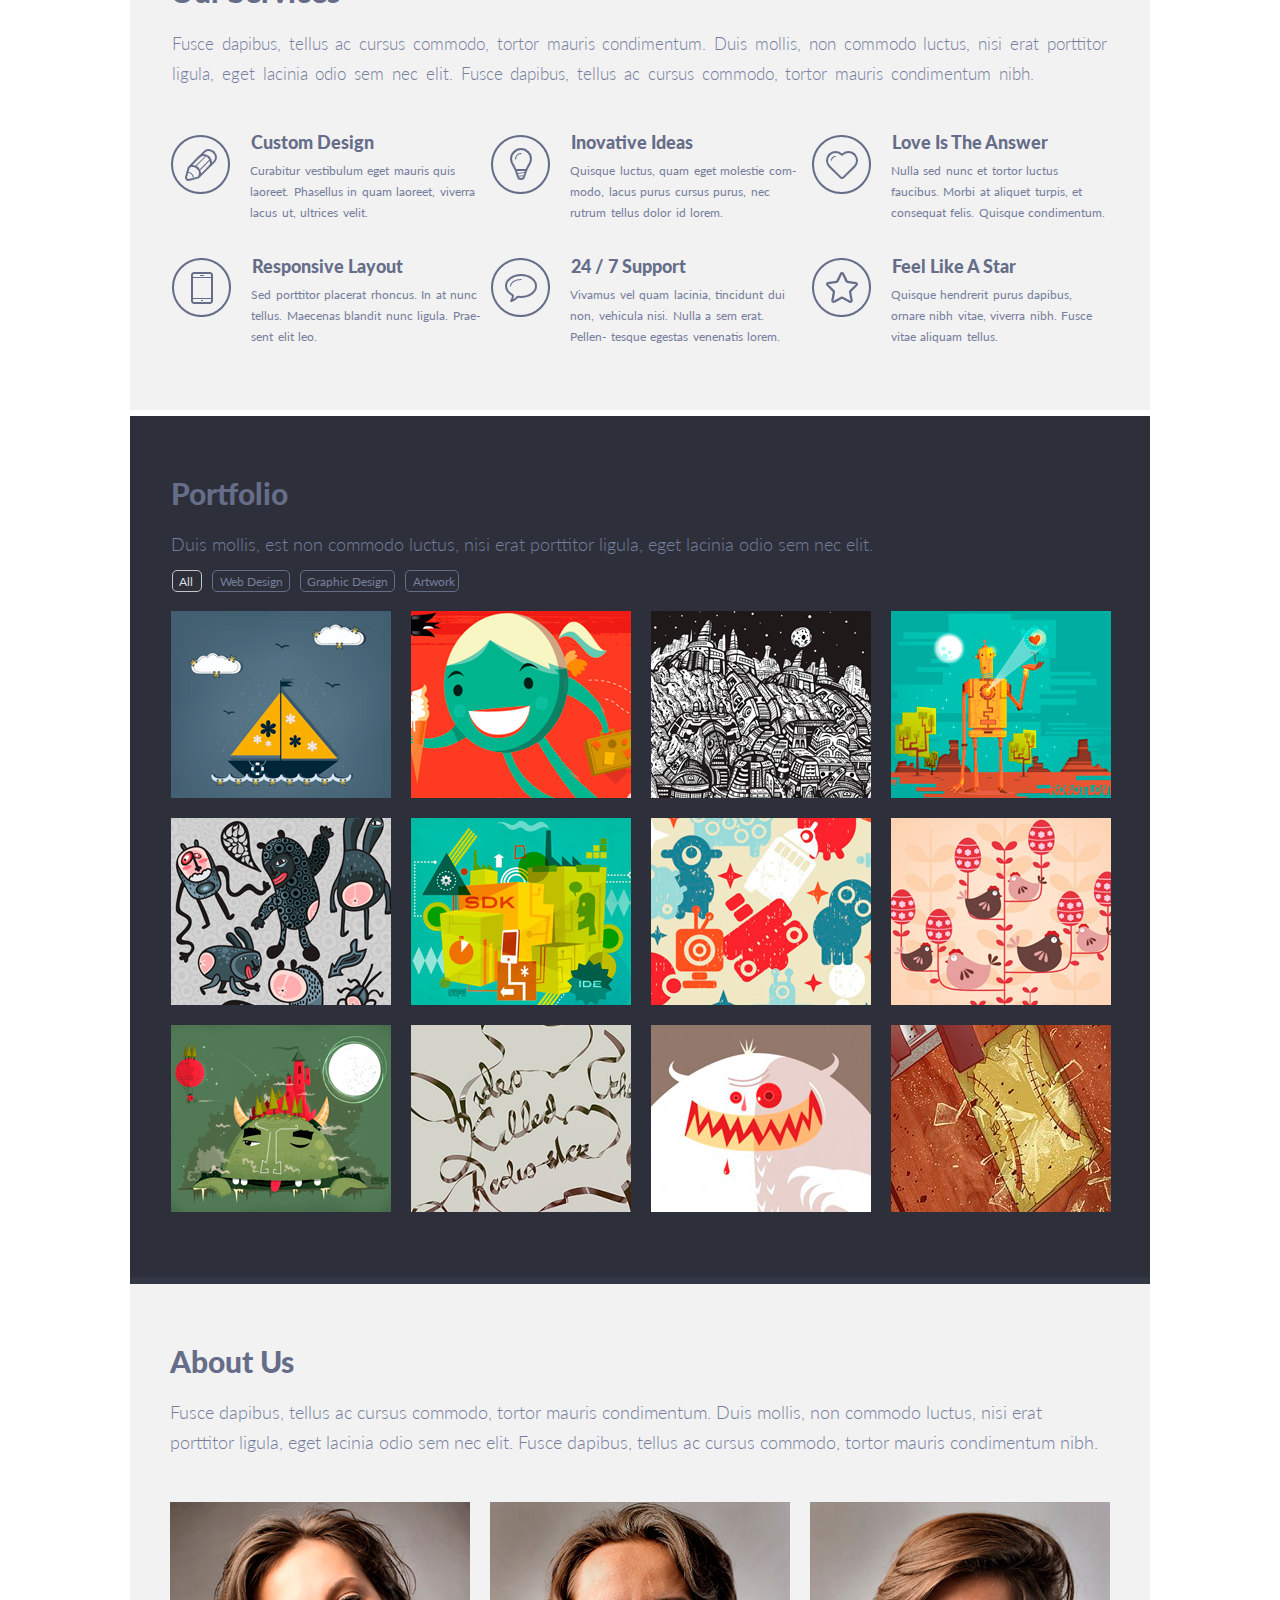
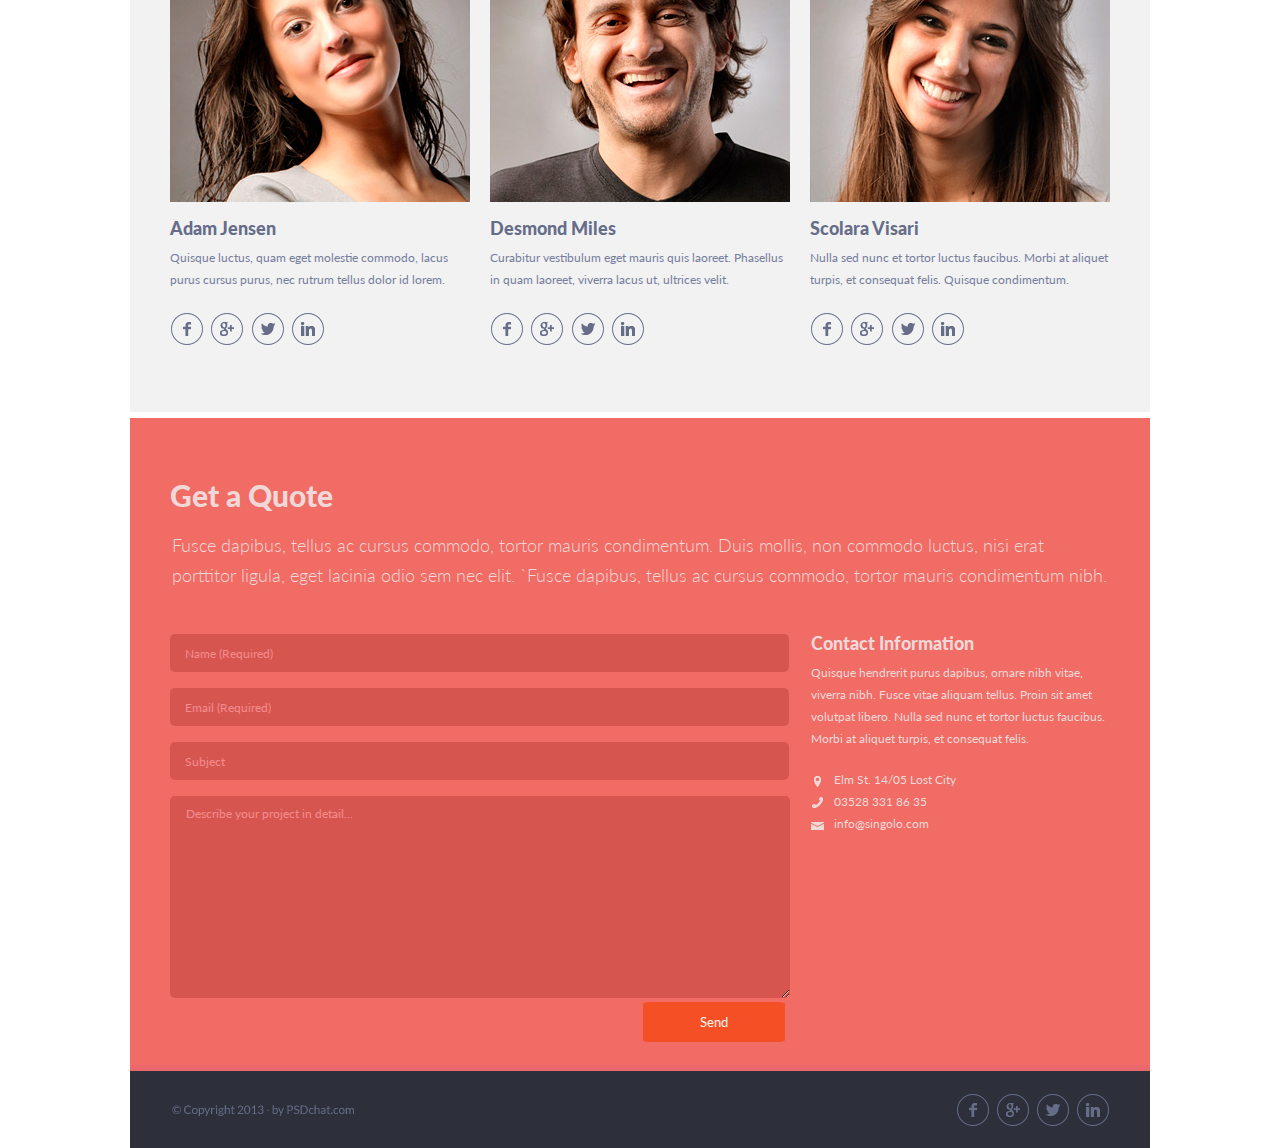
==== commit 3e24e286: "add slider" ====
--- a/index.html
+++ b/index.html
@@ -8,9 +8,11 @@
     <link rel="stylesheet" href="style.css">
     <title>Singolo</title>
 </head>
-<body>
+<body id="home">
     <!--header block-->
-    <header>
+    
+    <header>  
+      <section id="home">
         <div class="wrapper header-wrapper">
           <div class="header__content">
             <h1 class="logo">
@@ -19,26 +21,28 @@
             <nav>
                 <ul class="menu">
                     <li>
-                      <a id="menu__home" href='#'>Home</a>
+                      <a class="menu__home e menu_selected menu__item" href='#home'>Home</a>
                     </li>
                     <li>
-                      <a id="menu__servises" href='#'>Servises</a>
+                      <a class="menu__servises e menu__item" href='#services'>Servises</a>
                     </li>
                     <li>
-                      <a id="menu__portfolio" href='#'>Portfolio</a>
+                      <a class="menu__portfolio e menu__item" href='#portfolio'>Portfolio</a>
                     </li>
                     <li>
-                      <a href='#'>About</a>
+                      <a class="menu__item e" href='#about-us'>About</a>
                     </li>
                     <li>
-                      <a href='#'>Contact</a>
+                      <a class="menu__item e" href='#get-a-quote'>Contact</a>
                     </li>          
                   </ul>
             </nav>
           </div>
         </div>       
         <div class="header__bottom"></div>
+      </section>
     </header>
+  
     
     <main>
       <!--slider block-->
@@ -46,8 +50,20 @@
           <div class="wrapper slider-wrapper">
             <div class="slider__content">
               <img class="slider__left-arrow slider__arrow" src="assets/images/left arrow.png" alt="left arrow">
-              <img class="slider__vertical-phone" src="assets/images/iPhone Vertical.png" alt="iPhone Vertical">
-              <img class="slider__horizontal-phone" src="assets/images/iPhone Horizontal.png" alt="iPhone Horizontal">
+
+              
+              <div class="slideshow-container">
+
+                <div class="mySlides fade">
+                  <img class="slider__vertical-phone" src="assets/images/iPhone Vertical.png" alt="iPhone Vertical">
+                  <img class="slider__horizontal-phone" src="assets/images/iPhone Horizontal.png" alt="iPhone Horizontal">
+                </div>
+
+                <div class="mySlides fade">
+                  <img class="slider__all-phones" src="assets/images/Slider(1)+.png" alt="all-phones">
+                </div>
+                
+
               <img class="slider__right-arrow slider__arrow" src="assets/images/right arrow.png" alt="right arrow">
             </div>
           </div>
@@ -55,7 +71,8 @@
       </section>
       
       <!--services block-->
-      <section class="services">
+      <section class="services" id="services">
+       
         <div class="wrapper services-wrapper">
           <h2 class="services__header">Our Services</h2>
           <p class="services__description">Fusce dapibus, tellus ac cursus commodo, tortor mauris condimentum. Duis mollis, non commodo luctus, nisi erat porttitor ligula, eget lacinia odio sem nec elit. Fusce dapibus, tellus ac cursus commodo, tortor mauris condimentum nibh.
@@ -110,7 +127,8 @@
       </section>      
 
       <!-- portfolio block -->
-    <section class="portfolio">
+    <section class="portfolio" id="portfolio">
+     
         <div class="wrapper portfolio__wrapper">
             <h2>Portfolio</h2>
             <p class="portfolio__description description">Duis mollis, est non commodo luctus, nisi erat porttitor ligula, eget lacinia odio sem nec elit.</p>
@@ -143,11 +161,17 @@
                 <img src="assets/images/portfolio-images/row3/10.png" alt="letters">
                 <img src="assets/images/portfolio-images/row3/portfolio-11.png" alt="dragoni2">
                 <img src="assets/images/portfolio-images/row3/12.png" alt="wall">                
+
+                <img src="assets/images/portfolio-images/row3/9.png" alt="dragoni">
+                <img src="assets/images/portfolio-images/row3/10.png" alt="letters">
+                <img src="assets/images/portfolio-images/row3/portfolio-11.png" alt="dragoni2">
+                <img src="assets/images/portfolio-images/row3/12.png" alt="wall">                
             </div>
         </div>
         <div class="portfolio__bottom"></div>
     </section>
-    <section class="about-us">
+    <section class="about-us" id="about-us">
+      
         <div class="wrapper about-us__wrapper">
             <h2>About Us</h2>
             <p class="about-us__description description">Fusce dapibus, tellus ac cursus commodo, tortor mauris condimentum. 
@@ -218,7 +242,8 @@
     </section>
 
     <!--get-a-quote block-->
-    <section class="get-a-quote">
+    <section class="get-a-quote" id="get-a-quote">
+      
         <div class="wrapper get-a-quote__wrapper">
             <h2>Get a Quote</h2>
             <p class="get-a-quote-description description">Fusce dapibus, tellus ac cursus commodo, tortor mauris condimentum.
@@ -271,5 +296,6 @@
         </div>
     </footer>
     </main>
+    <script src="script.js"></script>
 </body>
 </html>--- a/style.css
+++ b/style.css
@@ -1,6 +1,7 @@
 body {
     width: 1020px;
     margin: 0 auto;
+    scroll-behavior: smooth;
 }
 
 .wrapper {    
@@ -46,6 +47,10 @@
 
 header {
     background-color: #2d303a;
+    position: fixed;
+    top: 0;
+    width: 1020px;
+    height: 89px;
 }
 
 .header-wrapper {
@@ -62,7 +67,7 @@
     justify-content: space-between;
 }
 
-.logo span, #menu__home {
+.logo span, .menu_selected {
     color: #f06c64;
 }
 
@@ -75,7 +80,7 @@
     margin-left: -3px;
 }
 
-#menu__servises {
+.menu__servises {
     margin: 1px 0px 0px 1px;
 }
 
@@ -85,6 +90,10 @@
     list-style-type: none;
     margin: 0;
     padding: 0;    
+}
+
+.menu__item {
+    color: #ffffff;
 }
 
 .menu a {
@@ -92,14 +101,14 @@
     text-transform: uppercase;
     font-size: 12px;
     line-height: 6px;
-    color: #ffffff;
+    
     font-family: "Lato", sans-serif;
     font-weight: 700;
     padding-left: 2px;
     cursor: pointer;
 } 
 
-.menu a:hover {
+.menu a:not(.menu_selected):hover {
     color: red;
 }
 
@@ -124,6 +133,7 @@
 
 .slider__content {
     display: flex;
+    position: relative;
     justify-content: space-between;
     margin-left: 2px;
     margin-right: -1px;
@@ -132,7 +142,11 @@
 .slider__left-arrow {
     height: 27px;
     width: 16px;
-    padding-top: 281px;    
+    padding-top: 281px;
+    position: absolute;
+    margin-top: 28%;
+    margin-left: 4.5%;
+    z-index: 10;  
     cursor: pointer;
 }
 
@@ -144,7 +158,7 @@
 }
 
 .slider__vertical-phone {
-    margin: -16px -392px 31px 0px;
+    margin: -16px -391px 31px 0px;
 }
 
 .slider__horizontal-phone {
@@ -531,15 +545,19 @@
     justify-content: space-between;
 }
 
+.layout-4-column :nth-child(n+13) {
+    display: none;
+  }
+
 .footer__contacts {
     list-style-type: none;
-    padding: 5px 0px 0 1px;
-    width: 152px;
+    padding: 6px 0px 0 2px;
+    width: 154px;
     margin-bottom: 13px;
 }
 
 .footer__copyright {
     width: 182px;
     height: 11px;
-    padding: 33px 0 0 3px;
+    padding: 34px 0 0 2px;
 }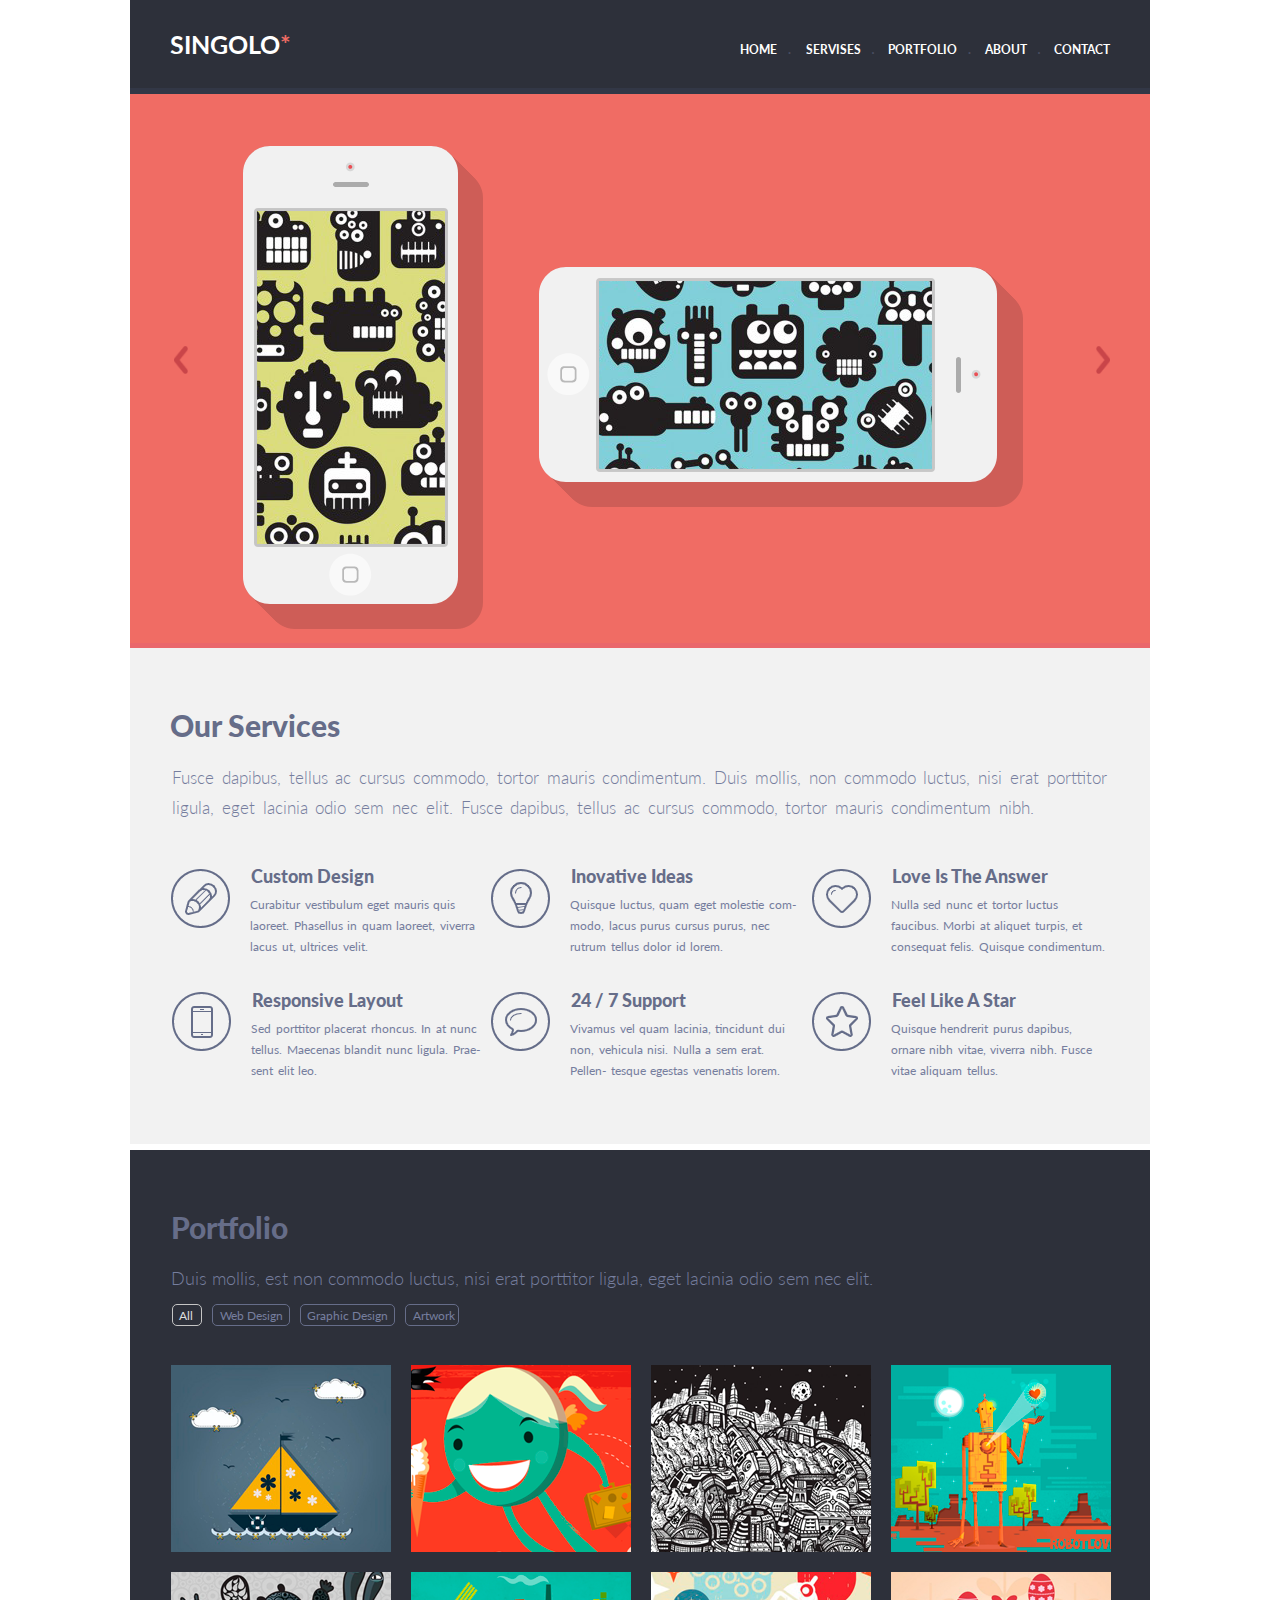
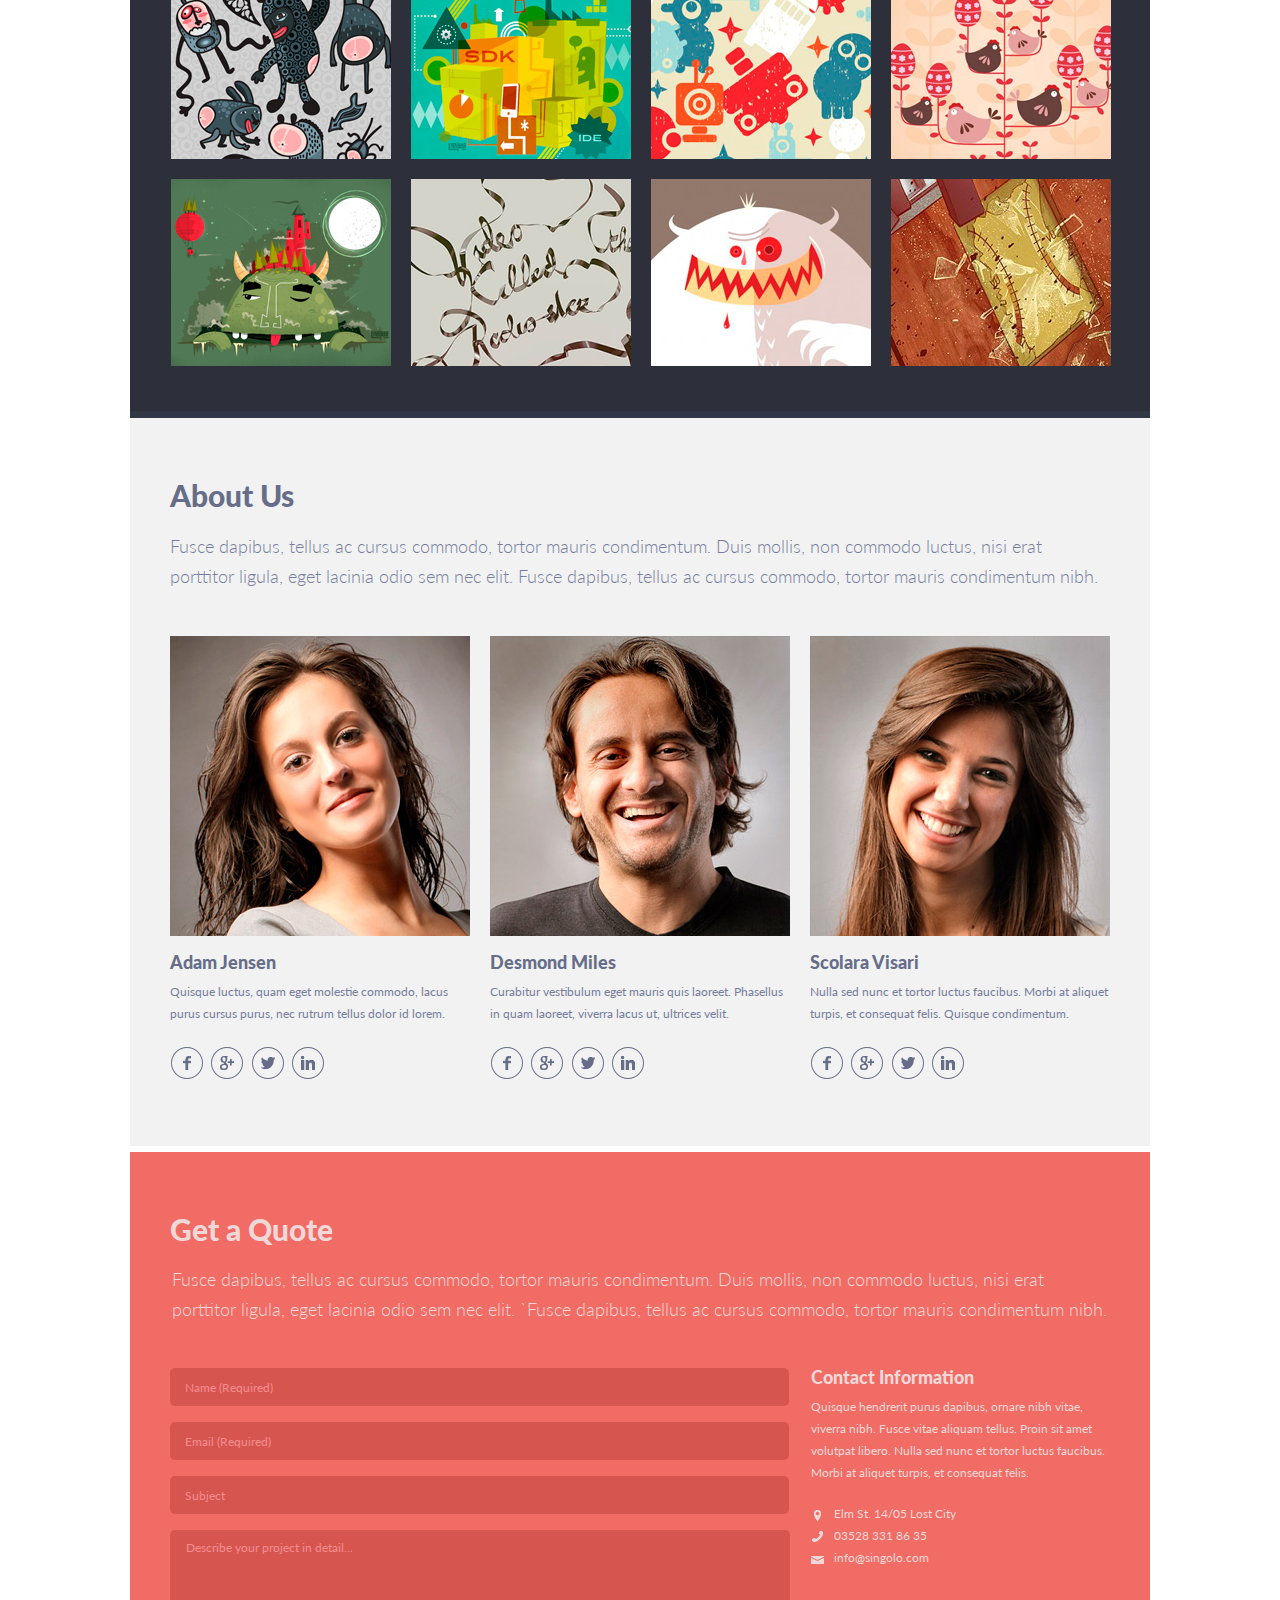
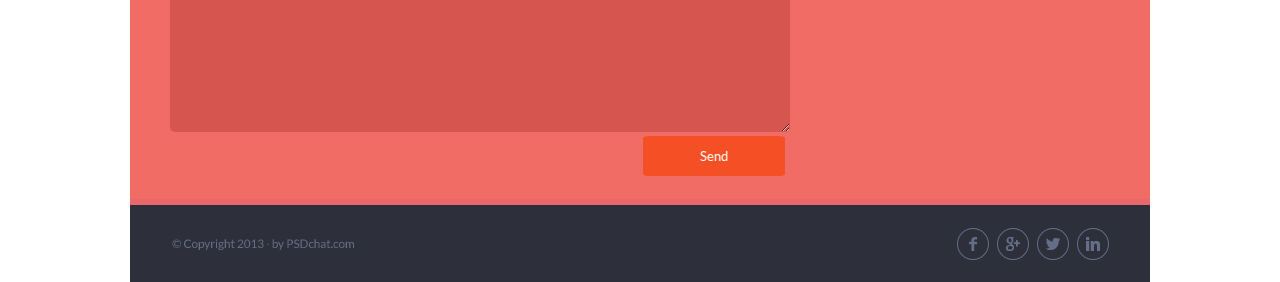
==== commit 3a952a31: "feat: add new functions" ====
--- a/index.html
+++ b/index.html
@@ -47,26 +47,26 @@
     <main>
       <!--slider block-->
       <section class="slider">
-          <div class="wrapper slider-wrapper">
-            <div class="slider__content">
-              <img class="slider__left-arrow slider__arrow" src="assets/images/left arrow.png" alt="left arrow">
-
+          <div class="slider-wrapper">
+             
+                <div class="slide slide-1">
+                  <div class="slider__vertical-phone">
+                    <div class="screen-off vertical-screen-off"></div>
+                  </div>
+                  <div class="slider__horizontal-phone">
+                    <div class="screen-off horizontal-screen-off"></div>
+                  </div>
+                </div>
+
+                <div class="slide slide-2">
+                  <img class="slider__all-phones" src="assets/images/Slider(1)+.png" alt="all-phones">
+                </div>
+                
+                <a class="slider__control slider__control_left" href="#" role="button"></a>
+                <a class="slider__control slider__control_right" href="#" role="button"></a>
               
-              <div class="slideshow-container">
-
-                <div class="mySlides fade">
-                  <img class="slider__vertical-phone" src="assets/images/iPhone Vertical.png" alt="iPhone Vertical">
-                  <img class="slider__horizontal-phone" src="assets/images/iPhone Horizontal.png" alt="iPhone Horizontal">
-                </div>
-
-                <div class="mySlides fade">
-                  <img class="slider__all-phones" src="assets/images/Slider(1)+.png" alt="all-phones">
-                </div>
-                
-
-              <img class="slider__right-arrow slider__arrow" src="assets/images/right arrow.png" alt="right arrow">
-            </div>
           </div>
+          
         <div class="slider__bottom"></div>
       </section>
       
@@ -133,16 +133,16 @@
             <h2>Portfolio</h2>
             <p class="portfolio__description description">Duis mollis, est non commodo luctus, nisi erat porttitor ligula, eget lacinia odio sem nec elit.</p>
             <div class="portfolio__tags">
-                <a class="tag tag--selected" href="#">
+                <a class="tag tag--selected">
                     <span class="portfolio__first-span">All</span>
                 </a>
-                <a class="tag tag--bordered" href="#">
+                <a class="tag tag--bordered">
                     <span class="portfolio__second-span">Web Design</span>
                 </a>
-                <a class="tag tag--bordered" href="#">
+                <a class="tag tag--bordered">
                     <span>Graphic Design</span>
                 </a>
-                <a class="tag tag--bordered" href="#">
+                <a class="tag tag--bordered">
                     <span class="portfolio__fourth-span">Artwork</span>
                 </a>
             </div>
@@ -160,12 +160,7 @@
                 <img src="assets/images/portfolio-images/row3/9.png" alt="dragoni">
                 <img src="assets/images/portfolio-images/row3/10.png" alt="letters">
                 <img src="assets/images/portfolio-images/row3/portfolio-11.png" alt="dragoni2">
-                <img src="assets/images/portfolio-images/row3/12.png" alt="wall">                
-
-                <img src="assets/images/portfolio-images/row3/9.png" alt="dragoni">
-                <img src="assets/images/portfolio-images/row3/10.png" alt="letters">
-                <img src="assets/images/portfolio-images/row3/portfolio-11.png" alt="dragoni2">
-                <img src="assets/images/portfolio-images/row3/12.png" alt="wall">                
+                <img src="assets/images/portfolio-images/row3/12.png" alt="wall">                        
             </div>
         </div>
         <div class="portfolio__bottom"></div>
@@ -250,12 +245,22 @@
                 Duis mollis, non commodo luctus, nisi erat porttitor ligula, eget lacinia odio sem nec elit.
                 `Fusce dapibus, tellus ac cursus commodo, tortor mauris condimentum nibh.
             </p>
+
+            <!--<div class="modal-window">-->
+              <div class="modal">
+                <p>The letter was sent</p>
+                <p class="modal_subject">Subject:</p>
+                <p class="modal_description">Description:</p>
+                <button class="modal_btn"> 10 OK</button>
+              </div>
+            <!--</div>-->
+
             <div class="layout-2-column">
                 <form action method="POST" id="get-a-quote__form">
                     <input type="text" name="name" required placeholder="Name (Required)" form="get-a-quote__form">
                     <input type="email" name="email" required placeholder="Email (Required)" form="get-a-quote__form">
-                    <input type="text" name="subject" placeholder="Subject" form="get-a-quote__form">
-                    <textarea name="your-project" placeholder=" Describe your project in detail..."></textarea>
+                    <input type="text" class="form_subject" placeholder="Subject" form="get-a-quote__form">
+                    <textarea class="form_description" placeholder=" Describe your project in detail..."></textarea>
                     <button type="submit" class="button button_colored">Send</button>
                 </form>
                 <div class="get-a-quote__contact">
--- a/style.css
+++ b/style.css
@@ -51,6 +51,7 @@
     top: 0;
     width: 1020px;
     height: 89px;
+    z-index: 1;
 }
 
 .header-wrapper {
@@ -124,6 +125,9 @@
 
 .slider {
     background-color: #f06c64;
+    position: relative;
+    overflow: hidden;
+    margin-top: 94px;
 }
 
 .slider__bottom {
@@ -131,38 +135,145 @@
     height:5px;
 }
 
-.slider__content {
-    display: flex;
+.slide {
+    display: none;
+    animation: 0.5s ease-in-out;
+    width: 100%;
+    height: 100%;
+    margin: 0 auto;
     position: relative;
-    justify-content: space-between;
-    margin-left: 2px;
-    margin-right: -1px;
-}
-
-.slider__left-arrow {
-    height: 27px;
-    width: 16px;
-    padding-top: 281px;
+}
+
+.slide-1 {
+    display: flex;
+    position: relative;
+    flex: 0 0 100%;
+    max-width: 100%;
+    justify-content: center;
+}
+
+.vertical-screen-off {
+    display: none;
+    background: black;
+    width: 188px;
+    height: 333px;
+    margin: 135px 0 0px 16px;
+    transition: opacity 15s ease;
+}
+
+.horizontal-screen-off {
+    display: none;
+    background: black;
+    width: 333px;
+    height: 188px;
+    margin: 119px 0 0px 125px;
+}
+
+.slide-2 {
     position: absolute;
-    margin-top: 28%;
-    margin-left: 4.5%;
-    z-index: 10;  
-    cursor: pointer;
-}
-
-.slider__right-arrow {
-    height: 27px;
-    width: 16px;
-    padding-top: 281px;
-    cursor: pointer;
-}
+    width: 100%;
+    /* left: -100%; */
+    text-align: center;
+    background-color: #648BF0;
+    height: 600px;
+}
+
+.slider-wrapper {
+    display: flex;
+    
+}
+
+.slide-active, .next {
+    display: flex;
+}
+
+.to-right {
+    animation-name: right;
+    animation-direction: reverse;
+}
+
+.from-left {
+    animation-name: left;
+    animation-direction: reverse;
+}
+
+.to-left {
+    animation-name: left;
+}
+
+.from-right {
+    animation-name: right;
+}
+
+@keyframes left {
+    from {
+        left: 0;
+    }
+    to {
+        left: -100%;
+    }
+}
+
+@keyframes right {
+    from {
+        left: 100%;
+    }
+    to {
+        left: 0;
+    }
+}
+
+.slider__control {
+    position: absolute;
+    top: 48%;
+    display: flex;
+    align-items: center;
+    justify-content: center;
+    width: 42px;
+    text-align: center;
+    transform: translateY(-50%);
+    height: 50px;
+    padding-left: 30px;
+    padding-right: 26px;
+}
+
+.slider__control_left {
+    left: 0;
+}
+
+.slider__control_right {
+    right: 0;
+}
+
+.slider__control::before {
+    content: '';
+    display: inline-block;
+    width: 14px;
+    height: 28px;
+    background: transparent no-repeat center center;
+    background-size: 100% 100%;
+}
+
+.slider__control_left::before {
+    background-image: url("assets/images/left\ arrow.png");
+  }
+
+  .slider__control_right::before {
+    background-image: url("assets/images/right\ arrow.png");
+  }
 
 .slider__vertical-phone {
-    margin: -16px -391px 31px 0px;
+    background: url(assets/images/iPhone\ Vertical.png);
+    width: 244px;
+    height: 567px;
+    margin: -18px -51px 0px 0;
 }
 
 .slider__horizontal-phone {
-    margin: 69px -29px -56px 4px;
+    margin: 68px 0 0 40px;
+    background: url(assets/images/iPhone\ Horizontal.png);
+    width: 565px;
+    height: 369px;
 }
 
 /*services block*/
@@ -324,12 +435,18 @@
     height: 600px;    
     padding: 18px 0 66px 0;
     overflow: hidden;
+    align-content: space-around;
 }
 
 .portfolio__img img {
     width: 220px;
     height: 187px;
-    padding-bottom: 20px;
+    /*padding-bottom: 20px;*/
+    margin-top: 20px;
+}
+
+.highlighting-img {
+    border: 5px solid #F06C64;
 }
 
 .portfolio__bottom {
@@ -413,6 +530,10 @@
 }
 
 /* get-a-quote block*/
+
+.get-a-quote {
+    
+}
 
 .get-a-quote__wrapper {
     padding-top: 43px;
@@ -534,6 +655,34 @@
     margin-top: 23px;
 }
 
+.modal {
+    display: none;
+    padding: 25px 25px;
+    width: 320px;
+    height: 250px;
+    position: fixed;
+    border: 3px solid black;
+    top: 40%;
+    right: 45%;
+    z-index: 9;
+    background-color:  #af6265;
+    font-size: 22px;
+}
+
+.modal_btn {
+    font-size: 18px;
+    margin-left: 45px;
+}
+
+.modal :first-child {
+    font-weight: bold;
+}
+
+.modal p {
+    background-color: rosybrown;
+    border-radius: 5px;
+    padding-left: 15px;
+}
 /*footer block*/
 
 footer {
